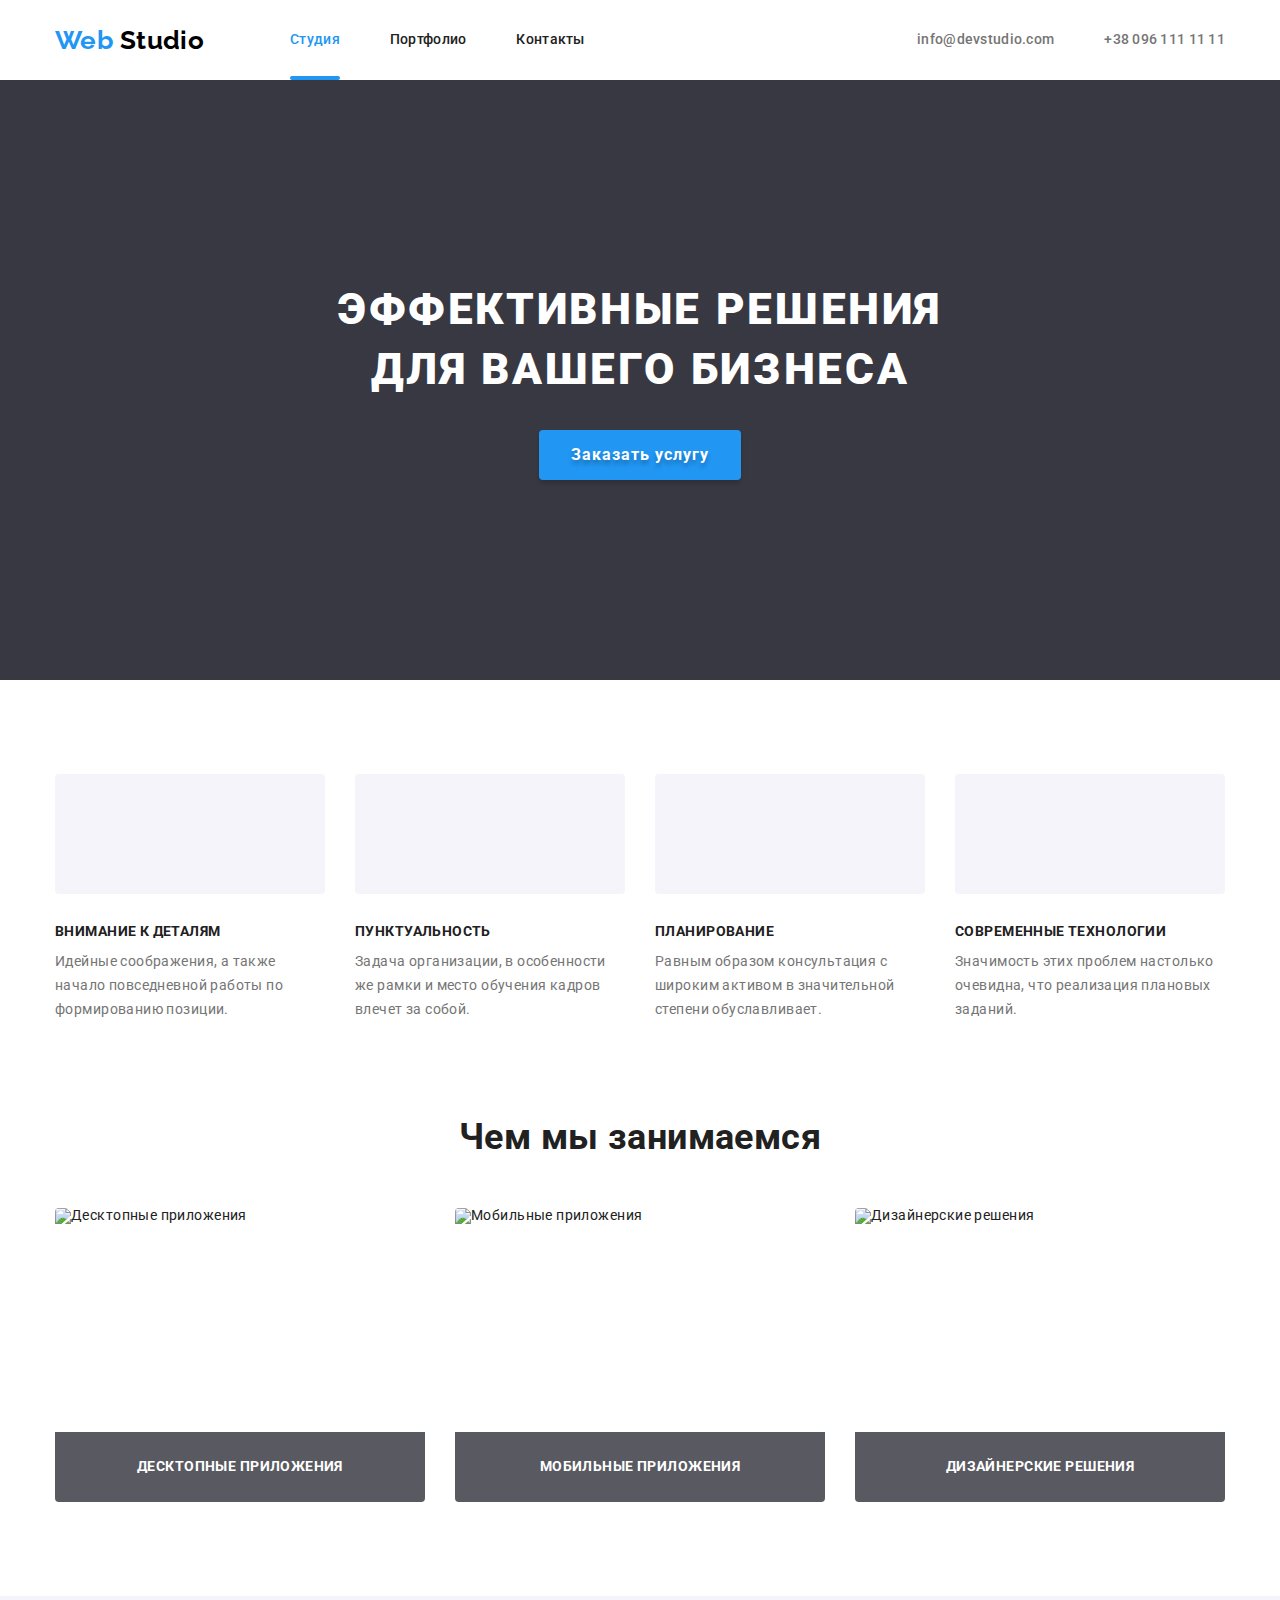
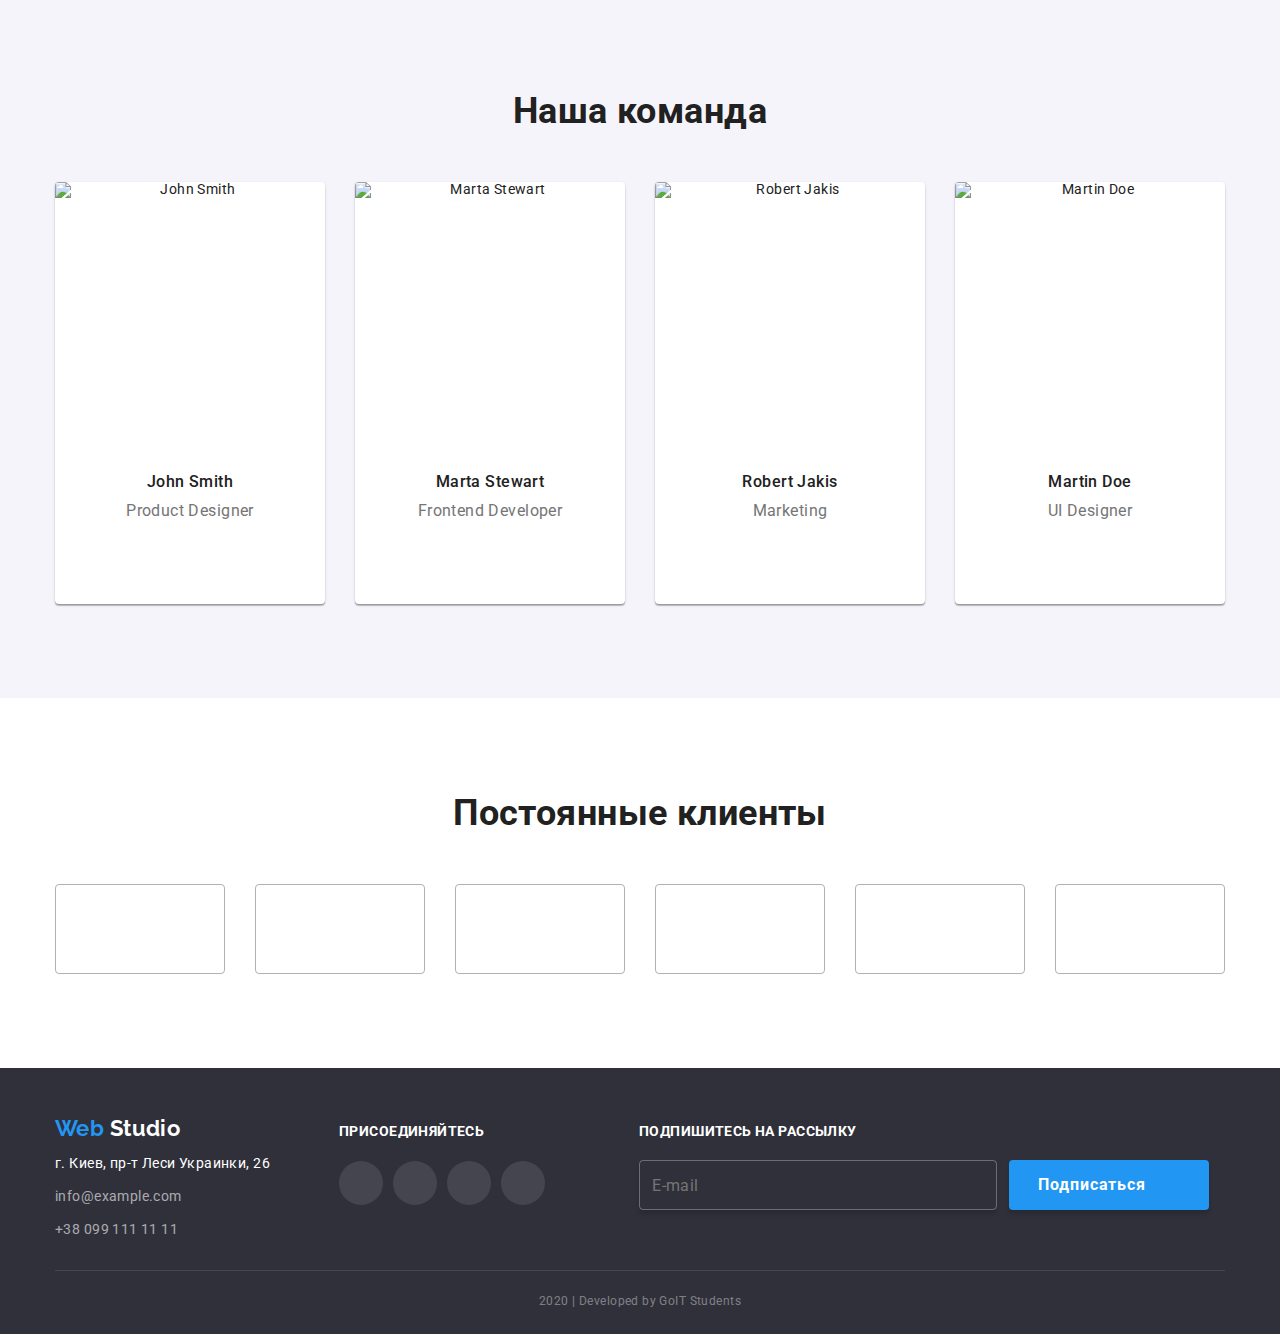
==== index.html @ 24538a81 "Create index.html" ====
<!DOCTYPE html>
<html lang="ru">
<head>
    <meta charset="UTF-8">
    <meta name="viewport" content="width=device-width, initial-scale=1.0">
    <title>Web Studio</title>
    <link rel="stylesheet" href="https://cdnjs.cloudflare.com/ajax/libs/modern-normalize/0.6.0/modern-normalize.min.css">
    <link href="https://fonts.googleapis.com/css2?family=Raleway:wght@700&family=Roboto:wght@400;500;700;900&display=swap"
        rel="stylesheet">
    <link rel="stylesheet" href="./css/style.css">
</head>
<body>
    <!-- Шапка страницы -->
   <header class="page-header">
       <!-- Главная навигация -->
       <div class="block-header container">
            <nav class="main-nav">
                <!-- Логотип компании -->
                <a href="./index.html" class="logo"><span class="logo-web">Web</span> Studio</a>
                <!-- Ссылки на другие страницы -->
                <ul class="site-nav list">
                    <li class="item"><a href="./index.html" class="link current">Студия</a></li>
                    <li class="item"><a href="./portfolio.html" class="link">Портфолио</a></li>
                    <li class="item"><a href="#" class="link">Контакты</a></li>
                </ul>
            </nav>
        <!-- Контактные данные -->
            <address class="auth-contacts">
                <ul class="contacts-link list">
                    <li class="item">                        
                        <a href="mailto:info@devstudio.com" class="contacts-link-item">
                            <svg class="icon-contact" width="16" height="11">
                                <use href="./img/sprite.svg#icon-mail"></use>
                            </svg>
                            info@devstudio.com
                        </a>
                    </li>
                    <li class="item">        
                        <a href="tel:+380961111111" class="contacts-link-item">
                            <svg class="icon-contact" width="10" height="15">
                                <use href="./img/sprite.svg#icon-tel"></use>
                            </svg>
                            +38 096 111 11 11
                        </a>
                    </li>
                </ul>
            </address>
        </div>
   </header>
   <main>
   <!-- Заголовок -->
        <section class="hero overlay">
            <div class="block-hero container">
                <h1 class="hero-title">Эффективные решения <br> для вашего бизнеса</h1>
                <button class="button" data-modal-open>Заказать услугу</button>
                
            </div>
        </section>
        <!-- Преимущества -->
        <section class="feature section">
            <div class="block-feature container">
                <h2 class="section-title visually-hidden">Преимущества</h2>
                <ul class="feature-list list">
                    <li class="item">
                        <div class="image">
                            <svg class="icon-feature">
                                <use href="./img/sprite.svg#icon-antenna"></use>
                            </svg>
                        </div>
                        <h3 class="feature-list-title">Внимание к деталям</h3>
                        <p class="feature-list-item">Идейные соображения, а также начало повседневной работы по формированию позиции.
                        </p>
                    </li>
                    <li class="item">
                        <div class="image">
                            <svg class="icon-feature">
                                <use href="./img/sprite.svg#icon-clock"></use>
                            </svg>
                        </div>
                        <h3 class="feature-list-title">Пунктуальность</h3>
                        <p class="feature-list-item">Задача организации, в особенности же рамки и место обучения кадров влечет за собой.
                        </p>
                    </li>
                    <li class="item">
                        <div class="image">
                            <svg class="icon-feature">
                                <use href="./img/sprite.svg#icon-diagram"></use>
                            </svg>
                        </div>
                        <h3 class="feature-list-title">Планирование</h3>
                        <p class="feature-list-item">Равным образом консультация с широким активом в значительной степени обуславливает.
                        </p>
                    </li>
                    <li class="item">
                        <div class="image">
                            <svg class="icon-feature">
                                <use href="./img/sprite.svg#icon-astronaut"></use>
                            </svg>
                        </div>
                        <h3 class="feature-list-title">Современные технологии</h3>
                        <p class="feature-list-item">Значимость этих проблем настолько очевидна, что реализация плановых заданий.</p>
                    </li>
                </ul>
            </div>
        </section>
        <!-- Чем мы занимаемся -->
        <section class="service section">
            <div class="block-service container">
                <h2 class="section-title">Чем мы занимаемся</h2>
                <ul class="main-activity list">
                    <li class="item">
                        <img src="./img/box-img/box-1.jpg" alt="Десктопные приложения" width="370" height="294">
                        <p class="main-activity-item">Десктопные приложения</p>
                    </li>
                    <li class="item">
                        <img src="./img/box-img/box-2.jpg" alt="Мобильные приложения" width="370" height="294">
                        <p class="main-activity-item">Мобильные приложения</p>
                    </li>
                    <li class="item">
                        <img src="./img/box-img/box-3.jpg" alt="Дизайнерские решения" width="370" height="294">
                        <p class="main-activity-item">Дизайнерские решения</p>
                    </li>
                </ul>
            </div>
        </section>
        <!-- Наша команда -->
        <section class="team section">
            <div class="block-team container">
                <h2 class="section-title">Наша команда</h2>
                <ul lang="en" class="workers list">
                    <li class="item">
                        <img src="./img/team-photo/john-smith.jpg" alt="John Smith" width="270" height="260">
                        <h3 class="name">John Smith</h3>
                        <p class="specialty">Product Designer</p>
                        <ul class="network list">
                            <li class="item-link">
                                <a href="#" aria-label="Ссылка на Instagram" class="social-links">
                                    <svg class="icon-network">
                                        <use href="./img/sprite.svg#icon-instagram" width="20" height="20"></use>
                                    </svg>
                                </a>
                            </li>
                            <li class="item-link">
                                <a href="#" aria-label="Ссылка на Twitter" class="social-links">
                                    <svg class="icon-network">
                                        <use href="./img/sprite.svg#icon-twitter" width="20" height="20"></use>
                                    </svg>
                                </a>
                            </li>
                            <li class="item-link">
                                <a href="#" aria-label="Ссылка на Facebook" class="social-links">
                                    <svg class="icon-network">
                                        <use href="./img/sprite.svg#icon-facebook" width="20" height="20"></use>
                                    </svg>
                                </a>
                            </li>
                            <li class="item-link">
                                <a href="#" aria-label="Ссылка на LinkedIn" class="social-links">
                                    <svg class="icon-network">
                                        <use href="./img/sprite.svg#icon-linkedin" width="20" height="20"></use>
                                    </svg>
                                </a>
                            </li>
                        </ul>
                    </li>
                    <li class="item">
                        <img src="./img/team-photo/marta-stewart.jpg" alt="Marta Stewart" width="270" height="260">
                        <h3 class="name">Marta Stewart</h3>
                        <p class="specialty">Frontend Developer</p>
                        <ul class="network list">
                            <li class="item-link">
                                <a href="#" aria-label="Ссылка на Instagram" class="social-links">
                                    <svg class="icon-network">
                                        <use href="./img/sprite.svg#icon-instagram" width="20" height="20"></use>
                                    </svg>
                                </a>
                            </li>
                            <li class="item-link">
                                <a href="#" aria-label="Ссылка на Twitter" class="social-links">
                                    <svg class="icon-network">
                                        <use href="./img/sprite.svg#icon-twitter" width="20" height="20"></use>
                                    </svg>
                                </a>
                            </li>
                            <li class="item-link">
                                <a href="#" aria-label="Ссылка на Facebook" class="social-links">
                                    <svg class="icon-network">
                                        <use href="./img/sprite.svg#icon-facebook" width="20" height="20"></use>
                                    </svg>
                                </a>
                            </li>
                            <li class="item-link">
                                <a href="#" aria-label="Ссылка на LinkedIn" class="social-links">
                                    <svg class="icon-network">
                                        <use href="./img/sprite.svg#icon-linkedin" width="20" height="20"></use>
                                    </svg>
                                </a>
                            </li>
                        </ul>
                    </li>
                    <li class="item">
                        <img src="./img/team-photo/robert-jakis.jpg" alt="Robert Jakis" width="270" height="260">
                        <h3 class="name">Robert Jakis</h3>
                        <p class="specialty">Marketing</p>
                        <ul class="network list">
                            <li class="item-link">
                                <a href="#" aria-label="Ссылка на Instagram" class="social-links">
                                    <svg class="icon-network">
                                        <use href="./img/sprite.svg#icon-instagram" width="20" height="20"></use>
                                    </svg>
                                </a>
                            </li>
                            <li class="item-link">
                                <a href="#" aria-label="Ссылка на Twitter" class="social-links">
                                    <svg class="icon-network">
                                        <use href="./img/sprite.svg#icon-twitter" width="20" height="20"></use>
                                    </svg>
                                </a>
                            </li>
                            <li class="item-link">
                                <a href="#" aria-label="Ссылка на Facebook" class="social-links">
                                    <svg class="icon-network">
                                        <use href="./img/sprite.svg#icon-facebook" width="20" height="20"></use>
                                    </svg>
                                </a>
                            </li>
                            <li class="item-link">
                                <a href="#" aria-label="Ссылка на LinkedIn" class="social-links">
                                    <svg class="icon-network">
                                        <use href="./img/sprite.svg#icon-linkedin" width="20" height="20"></use>
                                    </svg>
                                </a>
                            </li>
                        </ul>
                    </li>
                    <li class="item">
                        <img src="./img/team-photo/martin-doe.jpg" alt="Martin Doe" width="270" height="260">
                        <h3 class="name">Martin Doe</h3>
                        <p class="specialty">UI Designer</p>
                        <ul class="network list">
                            <li class="item-link">
                                <a href="#" aria-label="Ссылка на Instagram" class="social-links">
                                    <svg class="icon-network">
                                        <use href="./img/sprite.svg#icon-instagram" width="20" height="20"></use>
                                    </svg>
                                </a>
                            </li>
                            <li class="item-link">
                                <a href="#" aria-label="Ссылка на Twitter" class="social-links">
                                    <svg class="icon-network">
                                        <use href="./img/sprite.svg#icon-twitter" width="20" height="20"></use>
                                    </svg>
                                </a>
                            </li>
                            <li class="item-link">
                                <a href="#" aria-label="Ссылка на Facebook" class="social-links">
                                    <svg class="icon-network">
                                        <use href="./img/sprite.svg#icon-facebook" width="20" height="20"></use>
                                    </svg>
                                </a>
                            </li>
                            <li class="item-link">
                                <a href="#" aria-label="Ссылка на LinkedIn" class="social-links">
                                    <svg class="icon-network">
                                        <use href="./img/sprite.svg#icon-linkedin" width="20" height="20"></use>
                                    </svg>
                                </a>
                            </li>
                        </ul>
                    </li>
                </ul>
            </div>
        </section>
        <!-- Постоянные клиенты -->
        <section class="customers section">
            <div class="block-customers container">
                <h2 class="section-title">Постоянные клиенты</h2>
                <ul class="clients list">
                    <li class="item">
                        <a href="#" class="clients-link">
                            <svg class="icon-clients" width="44" height="49">
                                <use href="./img/sprite.svg#icon-logo-1"></use>
                            </svg>
                        </a>
                    </li>
                    <li class="item">
                        <a href="#" class="clients-link">
                            <svg class="icon-clients" width="40" height="52">
                                <use href="./img/sprite.svg#icon-logo-2"></use>
                            </svg>
                        </a>
                    </li>
                    <li class="item">
                        <a href="#" class="clients-link">
                            <svg class="icon-clients" width="41" height="43">
                                <use href="./img/sprite.svg#icon-logo-3"></use>
                            </svg>
                        </a>
                    </li>
                    <li class="item">
                        <a href="#" class="clients-link">
                            <svg class="icon-clients" width="80" height="42">
                                <use href="./img/sprite.svg#icon-logo-4"></use>
                            </svg>
                        </a>
                    </li>
                    <li class="item">
                        <a href="#" class="clients-link">
                            <svg class="icon-clients" width="59" height="47">
                                <use href="./img/sprite.svg#icon-logo-5"></use>
                            </svg>
                        </a>
                    </li>
                    <li class="item">
                        <a href="#" class="clients-link">
                            <svg class="icon-clients" width="89" height="45">
                                <use href="./img/sprite.svg#icon-logo-6"></use>
                            </svg>
                        </a>
                    </li>
                </ul>
            </div>
        </section>
    </main>
    <!-- Футер -->
    <footer class="page-footer">
        <div class="block-footer container">
            <div class="flex-container">
                <div class="contacts">
                    <a href="./index.html" class="footer-logo"><span class="logo-web">Web</span> Studio</a>
                    <address class="address-container">
                        г. Киев, пр-т Леси Украинки, 26 <br />
                        <a href="mailto:info@example.com" class="address-container-link">info@example.com</a>
                        <a href="tel:+380991111111" class="address-container-link">+38 099 111 11 11</a>
                    </address>
                </div>
                <div class="join">
                    <b class="call">Присоединяйтесь</b>
                    <ul class="socials list">
                        <li class="item-link">
                            <a href="#" aria-label="Ссылка на Instagram" class="social-links-footer">
                                <svg class="icon-socials" width="20" height="20">
                                    <use href="./img/sprite.svg#icon-instagram"></use>
                                </svg>
                            </a>                            
                        </li>
                        <li class="item-link">
                            <a href="#" aria-label="Ссылка на Twitter" class="social-links-footer">
                                <svg class="icon-socials" width="20" height="20">
                                    <use href="./img/sprite.svg#icon-twitter"></use>
                                </svg>
                            </a>
                        </li>
                        <li class="item-link">
                            <a href="#" aria-label="Ссылка на Facebook" class="social-links-footer">
                                <svg class="icon-socials" width="20" height="20">
                                    <use href="./img/sprite.svg#icon-facebook"></use>
                                </svg>
                            </a>
                        </li>
                        <li class="item-link">
                            <a href="#" aria-label="Ссылка на LinkedIn" class="social-links-footer">
                                <svg class="icon-socials" width="20" height="20">
                                    <use href="./img/sprite.svg#icon-linkedin"></use>
                                </svg>
                            </a>
                        </li>
                    </ul>
                </div>
                <div class="subscription">    
                    <b class="call">Подпишитесь на рассылку</b>
                    <form class="form js-speaker-form" autocomplete="off">                        
                        <div class="form-field">
                            <label for="mail"></label>
                            <input type="email" name="mail" id="mail" placeholder="E-mail">
                        </div>
                        <button type="submit" class="form-button">
                            <span class="form-subscription">Подписаться</span>
                            <svg class="icon-send" width="24" height="24">
                                <use href="./img/sprite.svg#icon-send"></use>
                            </svg>
                        
                        </button>
                    </form>
                </div>
            </div>
            <p class="copyright">2020 | Developed by GoIT Students</p>
        </div>
    </footer>
    <!-- Модальное окно -->
    <div class="backdrop is-hidden" data-modal>
        <div class="data-modal">
            <form class="js-speaker-form" autocomplete="off">
                <b class="modal-title">Оставьте свои данные, мы вам перезвоним</b>
                <div class="modal-form">                    
                    <input type="name" name="name" id="name" placeholder=" " required>
                    <label for="name">Имя</label>
                    <svg class="icon-input" width="18" height="18">
                        <use href="./img/sprite.svg#icon-person"></use>
                    </svg>
                </div>
                <div class="modal-form">
                    <input type="tel" name="tel" id="tel" placeholder=" " required>
                    <label for="tel">Телефон</label>
                    <svg class="icon-input" width="18" height="18">
                        <use href="./img/sprite.svg#icon-phone"></use>
                    </svg>
                </div>
                <div class="modal-form">                    
                    <input type="email" name="email" id="email" placeholder=" " required>
                    <label for="email">Почта</label>
                    <svg class="icon-input" width="18" height="18">
                        <use href="./img/sprite.svg#icon-email"></use>
                    </svg>
                </div>
                <div class="modal-comment">                    
                    <textarea class="comment" name="comment" id="comment" rows="" placeholder=" "></textarea>
                    <label for="comment">Комментарий</label>
                </div>
                <div class="modal-policy">        
                    <label>
                        <input type="checkbox" name="checkbox" class="checkbox visually-hidden" />
                        <span class="icon-check"></span>                        
                        <span>
                            Соглашаюсь с рассылкой и принимаю
                        <a href="#" class="link-policy">Условия договора</a>
                        </span>                        
                    </label>
                </div>
                <button type="submit" class="button-send">Отправить</button>
            </form>
            <button type="submit" data-modal-close class="icon-close">
                <svg width="18" height="18">
                    <use href="./img/sprite.svg#icon-close"></use>
                </svg>
            </button>
            
        </div>
    </div>
    <!-- Скрипты -->
    <script src="./js/modal.js"></script>
    <script>
        (() => {
                document.querySelectorAll('.js-speaker-form').forEach(El => {
                    El.addEventListener('submit', e => {
                        e.preventDefault();
                        new FormData(e.currentTarget).forEach((value, name) => console.log(`${name}: ${value}`));
                        e.currentTarget.reset();
                    });
                });
            })();
    </script>
</body>
</html>
---- css/style.css ----
/* Палитра цветов */
:root {
    --primary-text-color: #212121;
    --secondary-text-color: #757575;
    --accent-color: #2196F3;
    --primary-white-color: #FFFFFF;
    --secondary-black-color: #000000;
    --bg-color: #F5F4FA;
    --color-svg: #AFB1B8;
    --timing-function: cubic-bezier(0.4, 0, 0.2, 1);
}

/* Оформление фона и основного текста */
body {
    background-color: var(--primary-white-color);
    color: var(--primary-text-color);

    font-family: Roboto, sans-serif;
    letter-spacing: 0.03em;
    font-size: 14px;
    line-height: 1.14;
}

/* Обнуление стилей для списков */
.list {
    padding: 0;
    margin: 0;

    list-style: none;
}

/* block для картинок */
img {
    display: block;
}

/* Скрытие элементов */
.visually-hidden {
  position: absolute;
  width: 1px;
  height: 1px;
  margin: -1px;
  border: 0;
  padding: 0;
  clip: rect(0 0 0 0);
  overflow: hidden;
}

/* Контейнер для центрирования контента */
.container {
    width: 1200px;
    margin-left: auto;
    margin-right: auto;
    padding-left: 15px;
    padding-right: 15px;
}

/* Оформление логотипа в шапке */
.logo {
    color: var(--secondary-black-color);
    font-family: Raleway, sans-serif;
    font-weight: 700;
    font-size: 26px;
    line-height: 1.19;
    text-decoration: none;
}

.logo-web {
    color: var(--accent-color)
}

/* Оформление навигации */
.block-header {
    display: flex;
    align-items: center;
}

.main-nav {
    display: flex;
    align-items: center;
}

.site-nav {
    display: flex;
    margin-left: 86px;
}

.site-nav .item + .item {
    margin-left: 50px;
}

.site-nav .link {
    display: block;
    padding-top: 32px;
    padding-bottom: 32px;

    transition: color 250ms var(--timing-function);

    color: var(--primary-text-color);
    font-weight: 500;
    font-size: 14px;
    line-height: 1.14;
    letter-spacing: 0.02em;
    text-decoration: none;
}

.site-nav .link:hover,
.site-nav .link:focus {
    color: var(--accent-color);
}

.site-nav .link.current {
    color: var(--accent-color);
}

.site-nav .item {
    position: relative;
}

.current::before {
    position: absolute;
    bottom: 0;
    left: 0;

    display: block;
    content: "";
    width: 100%;
    height: 4px;

    background-color: #2196F3;
    border-radius: 2px;
}

.page-header.line {
    border-bottom: 1px solid #ECECEC;
}

/* Оформление контактов в шапке */
.contacts-link {
    display: flex;
    align-items: center;
}

.auth-contacts {
    margin-left: auto;
}

.icon-contact {
    margin-right: 10px;

    fill: currentColor;
}

.contacts-link .item + .item {
    margin-left: 30px;
}

.contacts-link-item {
    display: flex;
    align-items: center;

    transition: color 250ms var(--timing-function);

    color: var(--secondary-text-color);
    fill: currentColor;

    font-style: normal;
    font-weight: 500;
    font-size: 14px;
    line-height: 1.14;
    letter-spacing: 0.02em;
    text-decoration: none;
}

.contacts-link-item:hover,
.contacts-link-item:focus {
    color: var(--accent-color);
}

/* Оформление героя */
.hero {
    padding-top: 200px;
    padding-bottom: 200px;

    text-align: center;
}

.overlay {
    max-width: 1600px;
    height: 600px;
    margin-left: auto;
    margin-right: auto;
    background-color: rgba(47,48,58,0.8);
    background-image: 
        linear-gradient(rgba(47,48,58,0.8), rgba(47,48,58,0.8)),
        url("../img/bg-hero.jpg");   
    background-repeat: no-repeat;
    background-position: center;
    background-size: cover;
}

.hero-title {
    margin-top: 0;
    margin-bottom: 30px;

    color: var(--primary-white-color);
    font-weight: 900;
    font-size: 44px;
    line-height: 1.36;
    letter-spacing: 0.06em;
    text-transform: uppercase;
}

/* Оформление кнопки "Заказать услугу" */
.button {
    display: inline-block;
    min-width: 200px;
    padding: 10px 32px;    
    border-radius: 4px;
    border: none;

    cursor: pointer;

    color: var(--primary-white-color);
    background-color: var(--accent-color);

    font-weight: 700;
    font-size: 16px;
    line-height: 1.87;
    letter-spacing: 0.06em;
    text-decoration: none;

    text-shadow: 0px 4px 4px rgba(0, 0, 0, 0.25);
    box-shadow: 0px 4px 4px rgba(0, 0, 0, 0.15);
}

/* Оформление секций */
.section {
    padding-top: 94px;
    padding-bottom: 94px;
}

.section-title {
    margin-top: 0;
    margin-bottom: 0;

    font-weight: 700;
    font-size: 36px;
    line-height: 1.17;
    text-align: center;
}

/* Преимущества */
.feature {
    max-width: 1600px;
    margin-left: auto;
    margin-right: auto;
    padding-bottom: 0;
}

.feature-list {
    display: flex;
}

.image {
    display: flex;
    justify-content: center;
    align-items: center;

    height: 120px;
    width: 270px;

    background-color: var(--bg-color);
    border-radius: 4px;
}

.icon-feature {
    height: 70px;
    width: 70px;
}

.feature-list .item:not(:first-child) {
    margin-left: 30px;
}

.feature-list-title {
    margin-top: 30px;
    margin-bottom: 0;

    font-weight: 700;
    font-size: 14px;
    line-height: 1.14;
    text-transform: uppercase;
}

.feature-list-item {
    margin-top: 10px;
    margin-bottom: 0;

    color: var(--secondary-text-color);
    font-weight: 400;
    font-size: 14px;
    line-height: 1.71;
}

/* Чем мы занимаемся */
.service {
    /* max-width: 1600px;
    margin-left: auto;
    margin-right: auto; */
}

.main-activity {
    display: flex;
    margin-top: 50px;
}

.main-activity .item:not(:first-child) {
    margin-left: 30px;
}

.main-activity .item {
    position: relative;

    border-radius: 4px 4px 4px 4px;
    overflow: hidden;
}

.main-activity-item {
    position: absolute;
    bottom: 0;
    left: 0;
    width: 100%;

    margin-top: 0;
    margin-bottom: 0;
    padding-top: 27px;
    padding-bottom: 27px;

    color: var(--primary-white-color);
    background: rgba(47, 48, 58, 0.8);

    font-weight: 700;
    font-size: 14px;
    line-height: 1.14;
    text-align: center;
    text-transform: uppercase;
}

/* Наша команда */
.team {
    /* max-width: 1600px;
    margin-left: auto;
    margin-right: auto; */
    background-color: var(--bg-color);
}

.workers {
    display: flex;
    margin-top: 50px;

    text-align: center;
}

.workers .item:not(:first-child) {
    margin-left: 30px;
}

.workers .item {
    padding-bottom: 24px;

    background-color: var(--primary-white-color);
    box-shadow: 0px 2px 1px rgba(0, 0, 0, 0.2), 0px 1px 1px rgba(0, 0, 0, 0.14), 0px 1px 3px rgba(0, 0, 0, 0.12);
    border-radius: 4px;
    overflow: hidden;
}

.name {
    margin-top: 30px;
    margin-bottom: 0;

    font-weight: 500;
    font-size: 16px;
    line-height: 1.19;
}

.specialty {
    margin-top: 10px;
    margin-bottom: 0;

    color: var(--secondary-text-color);
    font-weight: 400;
    font-size: 16px;
    line-height: 1.19;
}

.network {
    display: flex;
    justify-content: center;
    margin-top: 16px;
}

.network .item-link:not(:first-child) {
    margin-left: 10px;
}
.social-links {
    display: inline-block;
    height: 44px;
    width: 44px;    
    padding: 12px;
    border-radius: 50%;

    color: var(--color-svg);
    fill: currentColor;

    transition: background-color 250ms var(--timing-function),
    color 250ms var(--timing-function);
}

.social-links:hover,
.social-links:focus {
    background-color: var(--accent-color);
    color: var(--primary-white-color);
}
.icon-network {
    height: 20px;
    width: 20px;
}

/* Постоянные клиенты */
.clients {
    display: flex;
    margin-top: 50px;
}

.clients .item:not(:first-child) {
    margin-left: 30px;
}

.clients-link {
    display: flex;
    justify-content: center;
    align-items: center;
    width: 170px;
    height: 90px;

    transition: border 250ms var(--timing-function),
    color 250ms var(--timing-function);

    color: var(--color-svg);
    fill: currentColor;

    border: 1px solid #AFB1B8;
    border-radius: 4px;
}

.clients-link:hover,
.clients-link:focus {
    border: 1px solid #2196F3;
    color: var(--accent-color);
}

/* Оформление футера */
.page-footer {
    /* max-width: 1600px;
    margin-left: auto;
    margin-right: auto; */
    padding-top: 48px;
    padding-bottom: 21px;

    background-color: #2F303A;
}

.flex-container {
    display: flex;
    align-items: baseline;
    padding-bottom: 28px;
    border-bottom: 1px solid rgba(255, 255, 255, 0.1);
}

.contacts {
    margin-right: 69px;
}

.footer-logo {
    color: var(--primary-white-color);
    font-family: Raleway, sans-serif;
    font-weight: 700;
    font-size: 22px;
    line-height: 1.18;
    text-decoration: none;
}

.address-container {
    margin-top: 10px;

    color: var(--primary-white-color);
    font-style: normal;
    font-weight: 400;
    font-size: 14px;
    line-height: 1.71;
}

.address-container-link {
    display: block;
    margin-top: 9px;

    color: rgba(255, 255, 255, 0.6);
    text-decoration: none;
}

.join {
    margin-right: 94px;
}

.socials {
    display: flex;
    margin-top: 21px;
}

.socials .item-link:not(:first-child) {
    margin-left: 10px;
}
.social-links-footer {
    display: flex;
    justify-content: center;
    align-items: center;
    height: 44px;
    width: 44px;

    border-radius: 50%;
    background-color: rgba(255, 255, 255, 0.1);
    color: var(--primary-white-color); 
    fill: currentColor;

    transition: background-color 250ms var(--timing-function);
}

.social-links-footer:hover,
.social-links-footer:focus {
    background-color: var(--accent-color);
}

.call {
    display: block;
    margin-bottom: 20px;

    color: var(--primary-white-color);
    font-weight: 700;
    font-size: 14px;
    line-height: 1.14;
    text-transform: uppercase;
}

.form {
    display: flex;
    flex-direction: row;
    
}

.form-field {
    margin-right: 12px;    
}

.form-field input {
    display: flex;
    align-items: center;

    padding: 10px 12px;
    width: 358px;
    height: 50px;

    background-color: rgba(255, 255, 255, 0);
    border: 1px solid rgba(255, 255, 255, 0.3);
    box-shadow: 0px 4px 4px rgba(0, 0, 0, 0.15);
    border-radius: 4px;

    color: rgba(255, 255, 255, 0.6);
    font-weight: 400;
    font-size: 16px;
    line-height: 1.87;
    letter-spacing: 0.03em;
}

.form-button {
    display: flex;
    padding: 0;

    width: 200px;
    height: 50px;
    
    align-items: center;
    justify-content: center;

    border: none;
    cursor: pointer;
    background-color: var(--accent-color);
    box-shadow: 0px 4px 4px rgba(0, 0, 0, 0.15);
    border-radius: 4px;

    color: var(--primary-white-color);
    font-weight: 700;
    font-size: 16px;
    line-height: 1.87;
    letter-spacing: 0.06em;
}

.form-subscription {
    margin-right: 10px;
}

.copyright {
    margin-top: 18px;
    margin-bottom: 0;

    color: rgba(255, 255, 255, 0.4);
    font-weight: 400;
    font-size: 12px;
    line-height: 2;
    text-align: center;
}

/* Оформление модального окна */

.backdrop {
    position: fixed;
    top: 0;
    left: 0;
    width: 100%;
    height: 100%;

    opacity: 1;
    visibility: visible;
    transition: opacity 250ms var(--timing-function),
    visibility 250ms var(--timing-function);

    background-color: rgba(0, 0, 0, 0.2);
}

.backdrop.is-hidden {
    opacity: 0;
    visibility: hidden;
    pointer-events: none;
}

.data-modal {
    position: absolute;
    top: 50%;
    left: 50%;
    transform: translate(-50%, -50%) scale(1);
    transition: transform 250ms var(--timing-function);

    height: 581px;
    width: 528px;
    padding: 40px;

    text-align: center;

    background-color: var(--primary-white-color);
    box-shadow: 0px 2px 1px rgba(0, 0, 0, 0.2), 0px 1px 1px rgba(0, 0, 0, 0.14), 0px 1px 3px rgba(0, 0, 0, 0.12);
    border-radius: 4px;
}

.is-hidden .data-modal {
    transform: translate(-50%, -50%) scale(0.8);
}

.modal-title {
    display: block;
    margin-top: 0;
    margin-bottom: 30px;

    font-weight: 700;
    font-size: 20px;
    line-height: 1.15;
    letter-spacing: 0.03em;

    color: var(--primary-text-color);
}

.modal-form {
    position: relative;
    margin-bottom: 28px;
}

.modal-form label {
    position: absolute;
    top: 50%;
    left: 42px;
    transform: translateY(-50%);

    transition: all 250ms var(--timing-function);

    letter-spacing: 0.01em;
    color: var(--secondary-text-color);
}

.icon-input {
    position: absolute;
    top: 50%;
    left: 16px;

    transform: translateY(-50%);
    transition: color 250ms var(--timing-function);


    display: block;
    color: var(--primary-text-color);
    fill: currentColor;
}

.modal-form input {
    width: 100%;
    padding: 12px 16px;
    padding-left: 42px;

    border: 1px solid rgba(33, 33, 33, 0.2);
    border-radius: 4px;
}

.modal-form input:focus {
    outline-color: var(--accent-color);
}

.modal-form input:focus + label,
.modal-form input:not(:placeholder-shown) + label {
    font-size: 12px;
    line-height: 1.17;

    transform: translate(-26px, -36px);
}

.modal-form input:focus + label {
    color: var(--accent-color);
}

.modal-form input:focus ~ .icon-input {
    color: var(--accent-color);
}

.modal-comment {
    position: relative;
    margin-bottom: 20px;
}

.modal-comment textarea {
    height: 120px;
    width: 448px;
    padding: 12px 16px;
    resize: none;

    border: 1px solid rgba(33, 33, 33, 0.2);
    border-radius: 4px;
}

.modal-comment label {
    position: absolute;
    top: 12px;
    left: 16px;

    transition: all 250ms var(--timing-function);

    letter-spacing: 0.01em;
    color: var(--secondary-text-color);
}

.modal-comment textarea:focus + label,
.modal-comment textarea:not(:placeholder-shown) + label {
    font-size: 12px;
    line-height: 1.17;
    
    transform: translateY(-28px);
}

.modal-comment textarea:focus + label {
    color: var(--accent-color);
}

.modal-comment textarea:focus {
    outline-color: var(--accent-color);
}

.icon-check {
    display: inline-block;
    margin-right: 8px;
    
    width: 15px;
    height: 15px;
    
    cursor: pointer;
    border: 2px solid var(--primary-text-color);
    border-radius: 2px;
    
    transition: all 250ms var(--timing-function);
}

.checkbox:checked + .icon-check {
    border-color: transparent;
    background-color: var(--accent-color);    
    background-image: url('../img/icon-check.svg');
    background-size: contain;
    background-origin: border-box;
}

.modal-policy {
    margin-bottom: 30px;
}

.modal-policy label {
    display: flex;
    align-items: center;
    justify-content: center;

    font-weight: 400;
    font-size: 14px;
    line-height: 1.71;
    letter-spacing: 0.03em;

    color: var(--secondary-text-color);
}

.link-policy {
    color: var(--accent-color);
}

.button-send {
    align-items: center;
    text-align: center;

    width: 200px;
    height: 50px;
    padding: 0;
    border: none;

    background-color: var(--accent-color);
    box-shadow: 0px 4px 4px rgba(0, 0, 0, 0.15);
    border-radius: 4px;

    cursor: pointer;

    font-weight: 700;
    font-size: 16px;
    line-height: 1.87;
    letter-spacing: 0.06em;

    color: var(--primary-white-color);
}

.icon-close {
    position: absolute;
    top: 0;
    right: 0;
    transform: translate(30%, -30%);
    
    display: flex;
    align-items: center;
    justify-content: center;

    width: 30px;
    height: 30px;

    margin: 0;
    padding: 0;
    border: none;

    cursor: pointer;
    border-radius: 50%;
    background: var(--primary-white-color);
    box-shadow: 0px 2px 1px rgba(0, 0, 0, 0.2), 0px 1px 1px rgba(0, 0, 0, 0.14), 0px 1px 3px rgba(0, 0, 0, 0.12);

}

/* Оформление Портфолио */
.section-projects {
    padding-top: 94px;
    padding-bottom: 94px;
}

.section-projects-title {
    margin-top: 0;
    margin-bottom: 0;

    font-weight: 700;
    font-size: 36px;
    line-height: 1.17;
    text-align: center;
}

.filter {
    display: flex;
    justify-content: center;
    margin-bottom: 50px;
}

.filter .item + .item {
    margin-left: 8px;
}

.filter-item {
    display: inline-block;
    height: 38px;
    padding: 6px 22px;
    border-radius: 4px;

    color: var(--primary-text-color);
    background-color: var(--bg-color);

    transition: background-color 250ms var(--timing-function),
    color 250ms var(--timing-function),
    box-shadow 250ms var(--timing-function);

    border-style: none;
    font-family: Roboto, sans-serif;
    font-weight: 500;
    font-size: 16px;
    line-height: 1.62;
    letter-spacing: 0.03em;
}

.filter-item:hover,
.filter-item:focus {
    box-shadow: 0px 2px 2px rgba(0, 0, 0, 0.12), 0px 1px 2px rgba(0, 0, 0, 0.08), 0px 3px 1px rgba(0, 0, 0, 0.1);
    color: var(--primary-white-color);
    background-color: var(--accent-color);
}

.projects {
    display: flex;
    flex-wrap: wrap;
    margin: -15px;
}

.projects .item {
    margin: 15px;
    width: 370px;

    background-color: var(--primary-white-color);
    
    border-radius: 5px;

    transition: box-shadow 250ms var(--timing-function);
}

.project-thumb {
    position: relative;
    overflow: hidden;
}

.project-overlay {
    position: absolute;
    top: 0;
    left: 0;
    width: 100%;
    height: 100%;

    transform: translateY(100%);
    opacity: 0;

    transition: transform 250ms var(--timing-function), 
    opacity 250ms var(--timing-function);

    display: flex;
    align-items: center;

    background-color: rgba(33, 150, 243, 0.9);
    border-radius: 5px 5px 0px 0px;
}

.project-link:hover .project-overlay,
.project-link:focus .project-overlay {
    transform: translateY(0);
    opacity: 1;
}
.project-text {
    display: block;

    margin-top: 0;
    margin-bottom: 0;
    padding: 24px;

    color: var(--primary-white-color);
    font-weight: 400;
    font-size: 18px;
    line-height: 1.56;
}

.card-content {
    border-left: 1px solid #EEEEEE;
    border-right: 1px solid #EEEEEE;
    border-bottom: 1px solid #EEEEEE;
    border-bottom-left-radius: 5px;
    border-bottom-right-radius: 5px;
    padding: 20px 24px;
}

.projects .item:hover,
.projects .item:focus {
    box-shadow: 1px 4px 6px rgba(0, 0, 0, 0.16), 0px 4px 4px rgba(0, 0, 0, 0.06), 0px 1px 1px rgba(0, 0, 0, 0.12);
}

.name-project {
    margin-top: 0;
    margin-bottom: 4px;

    color: var(--primary-text-color);
    font-weight: 700;
    font-size: 18px;
    line-height: 2;
    letter-spacing: 0.06em;
}

.project-link {
    text-decoration: none;
}

.project-item {
    margin-top: 0;
    margin-bottom: 0;

    color: var(--secondary-text-color);
    font-weight: 400;
    font-size: 16px;
    line-height: 1.87;
}
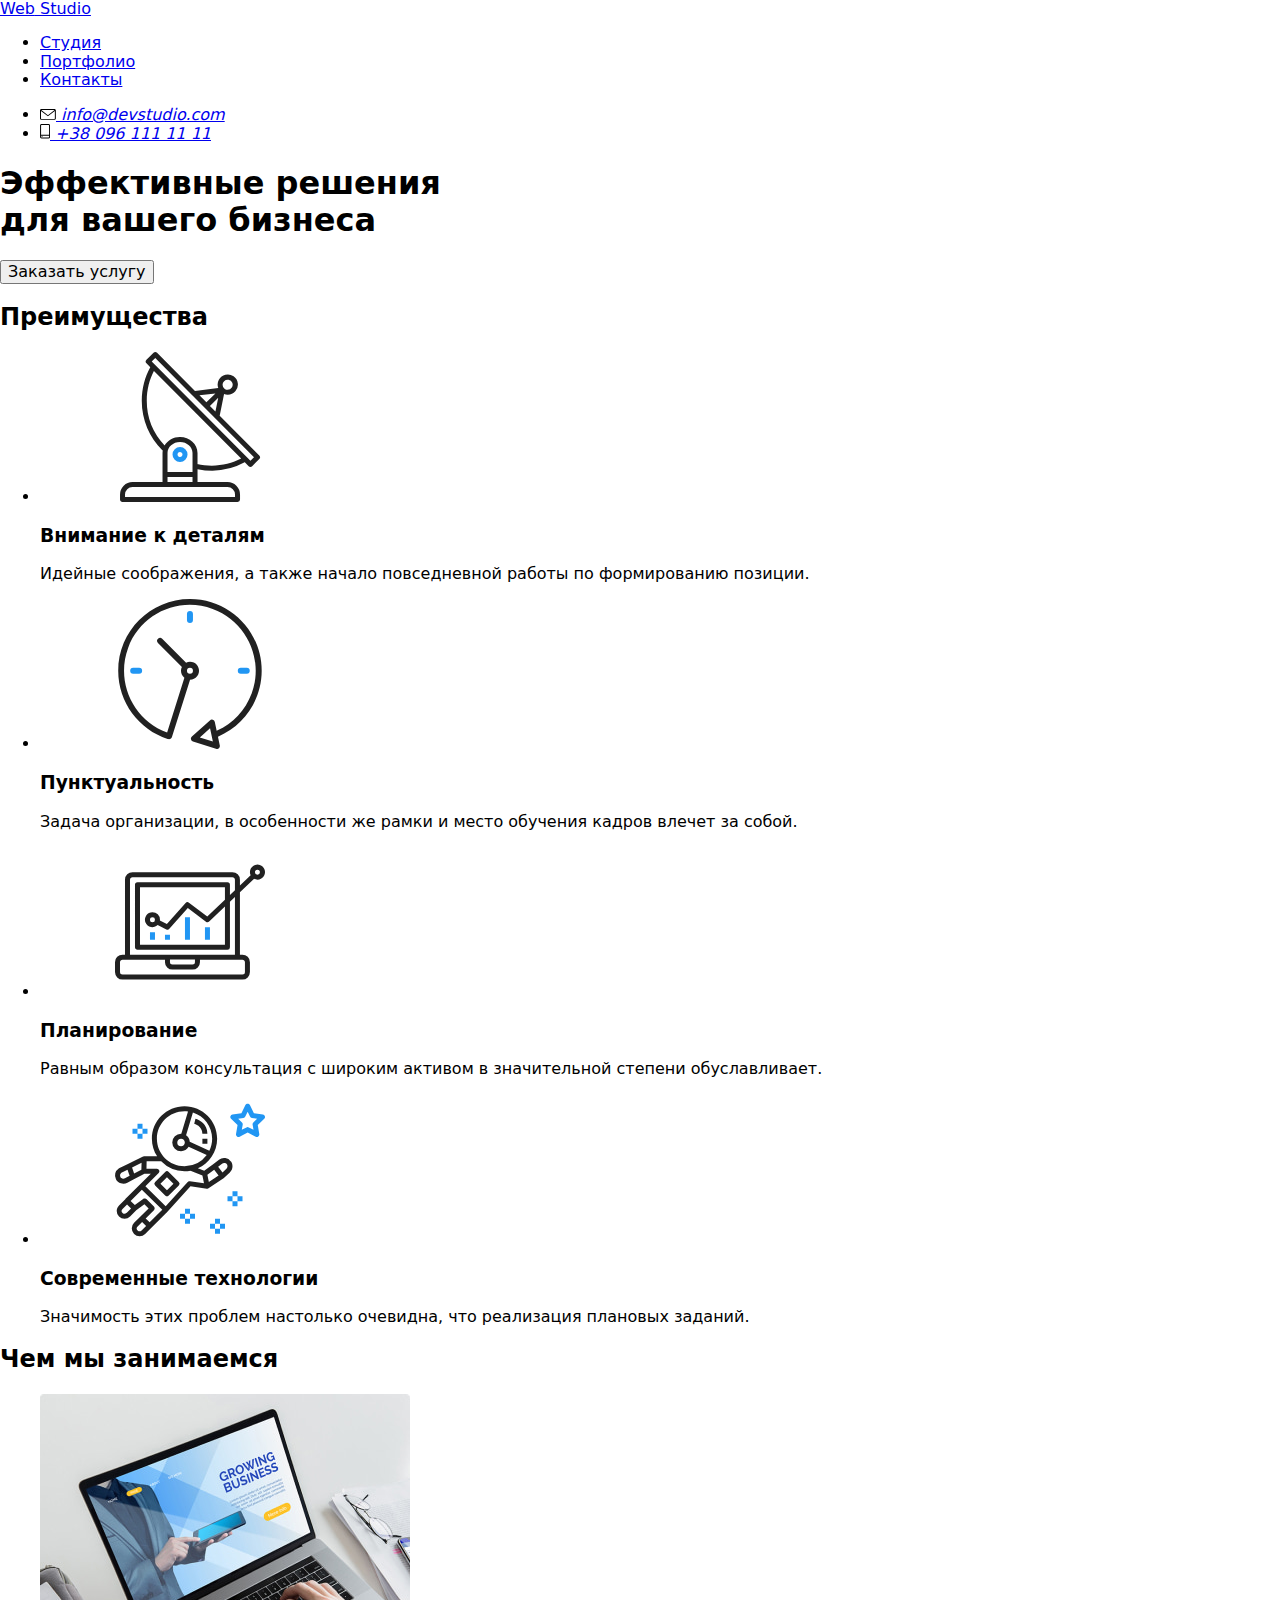
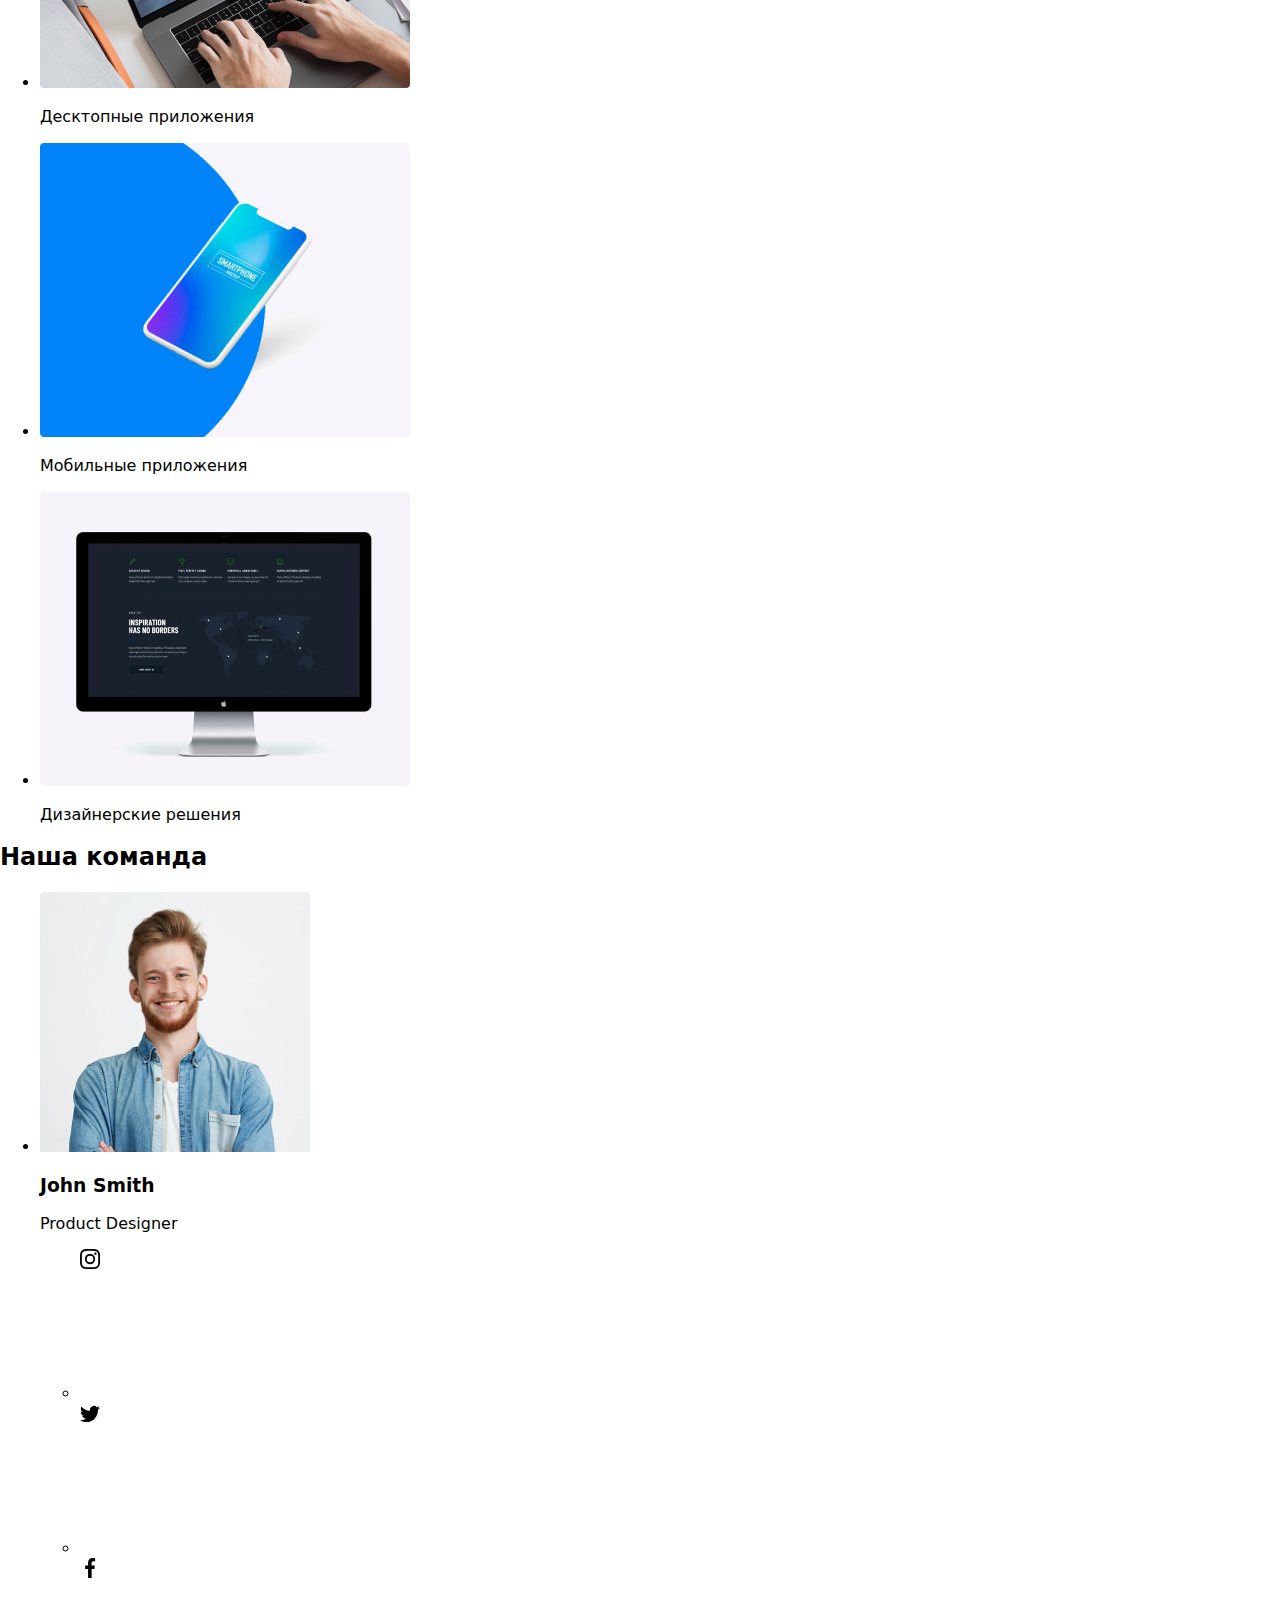
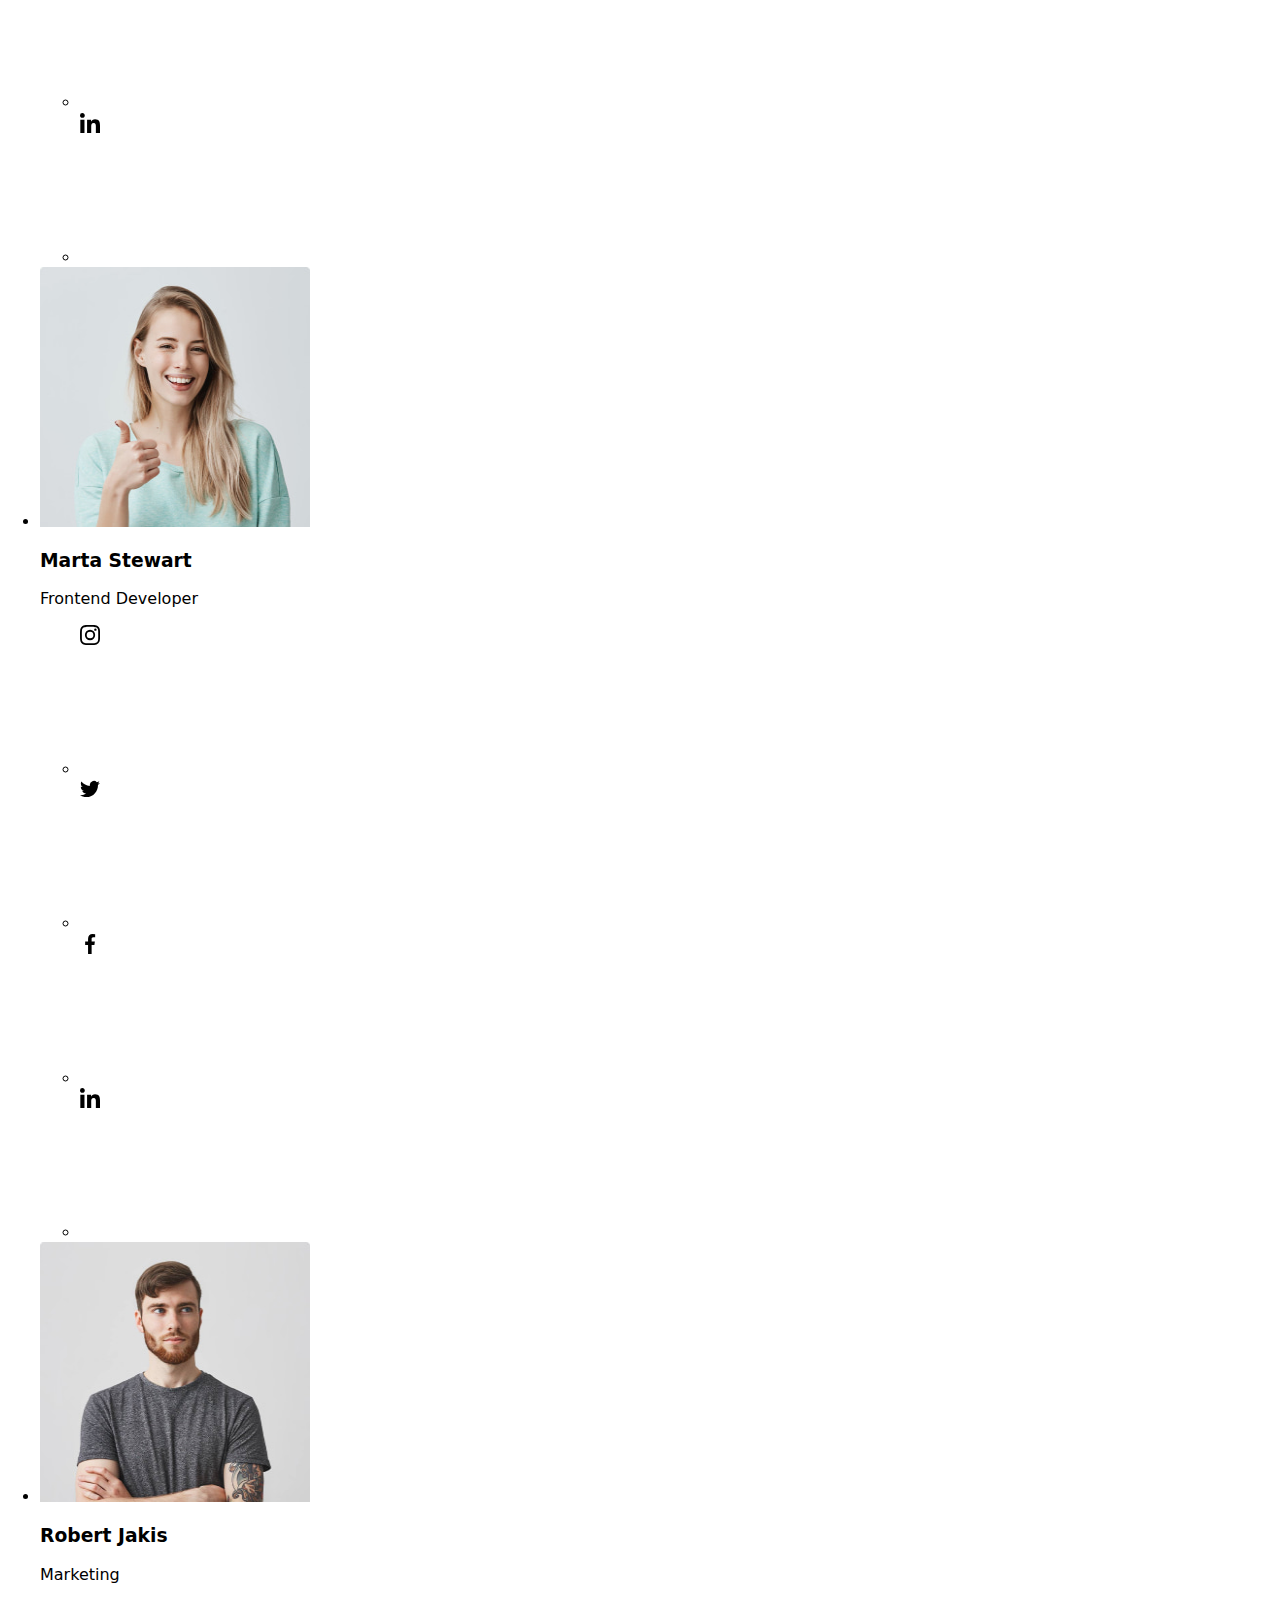
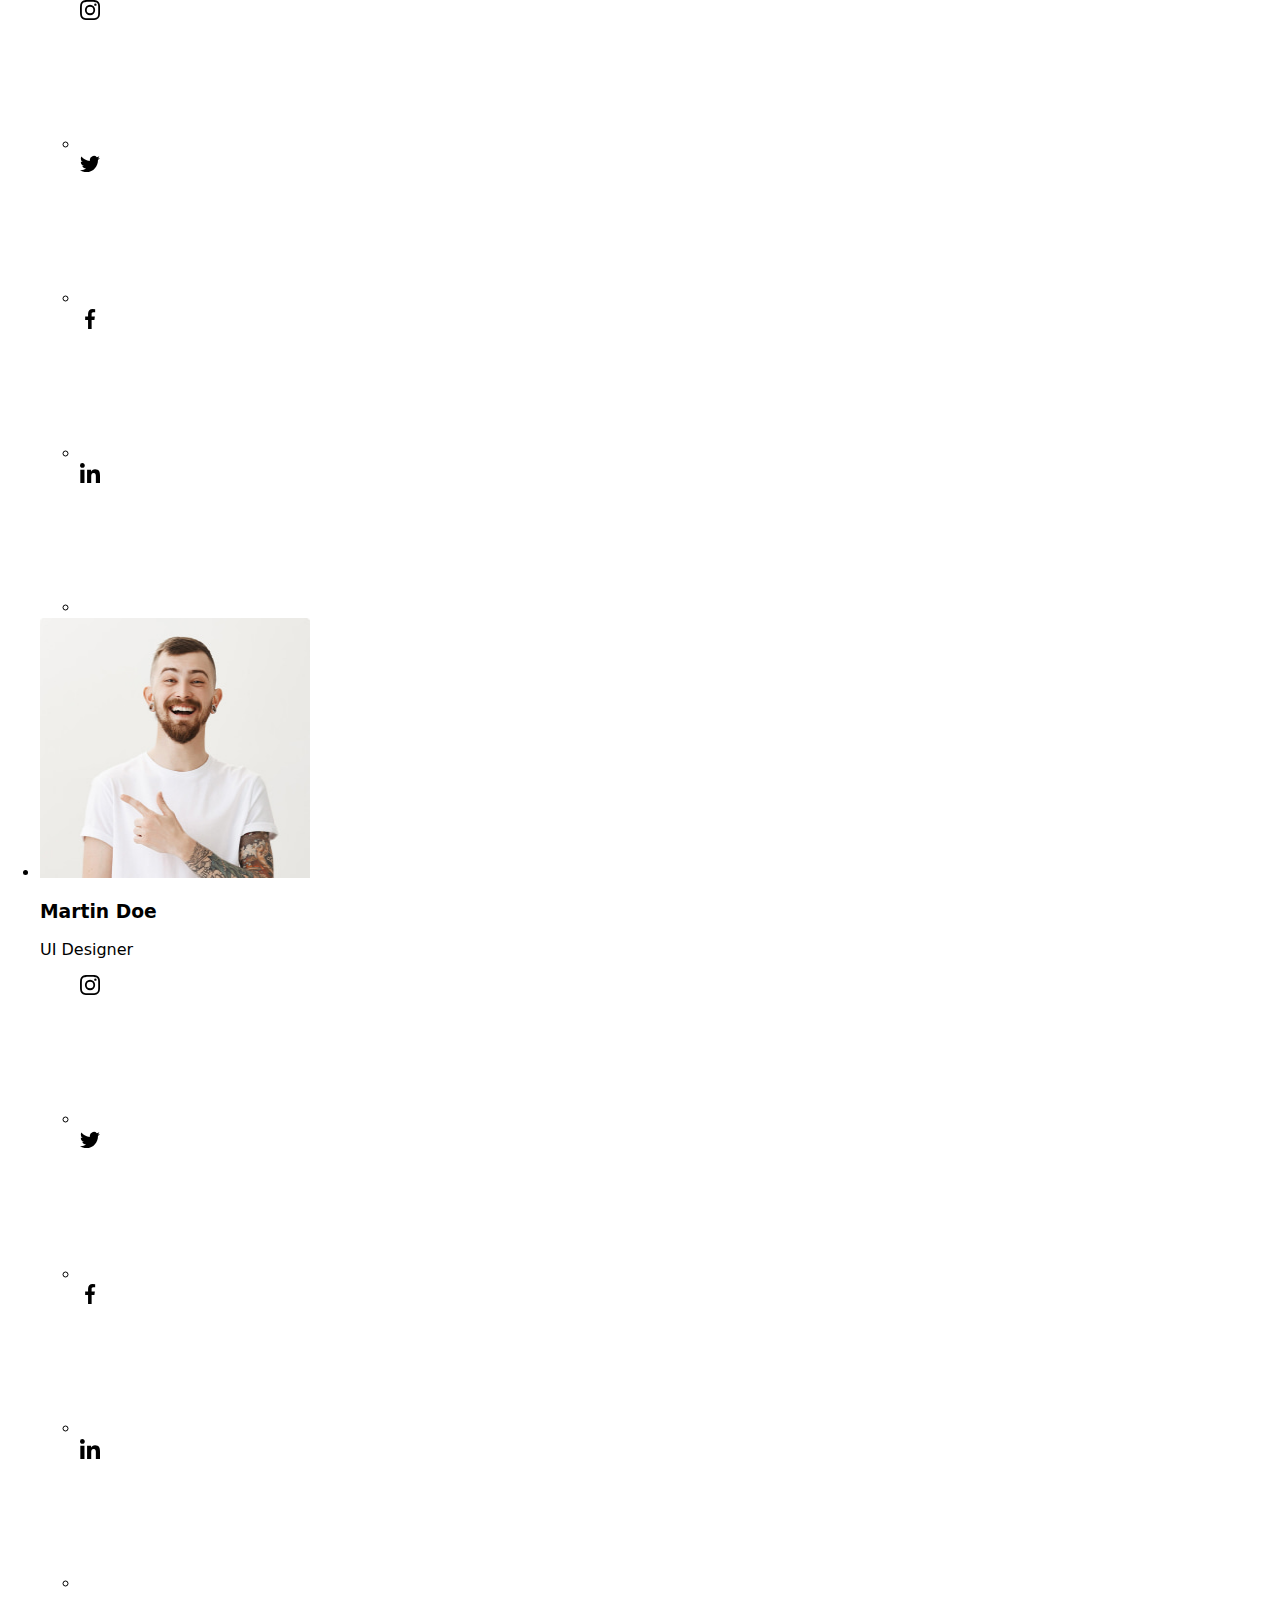
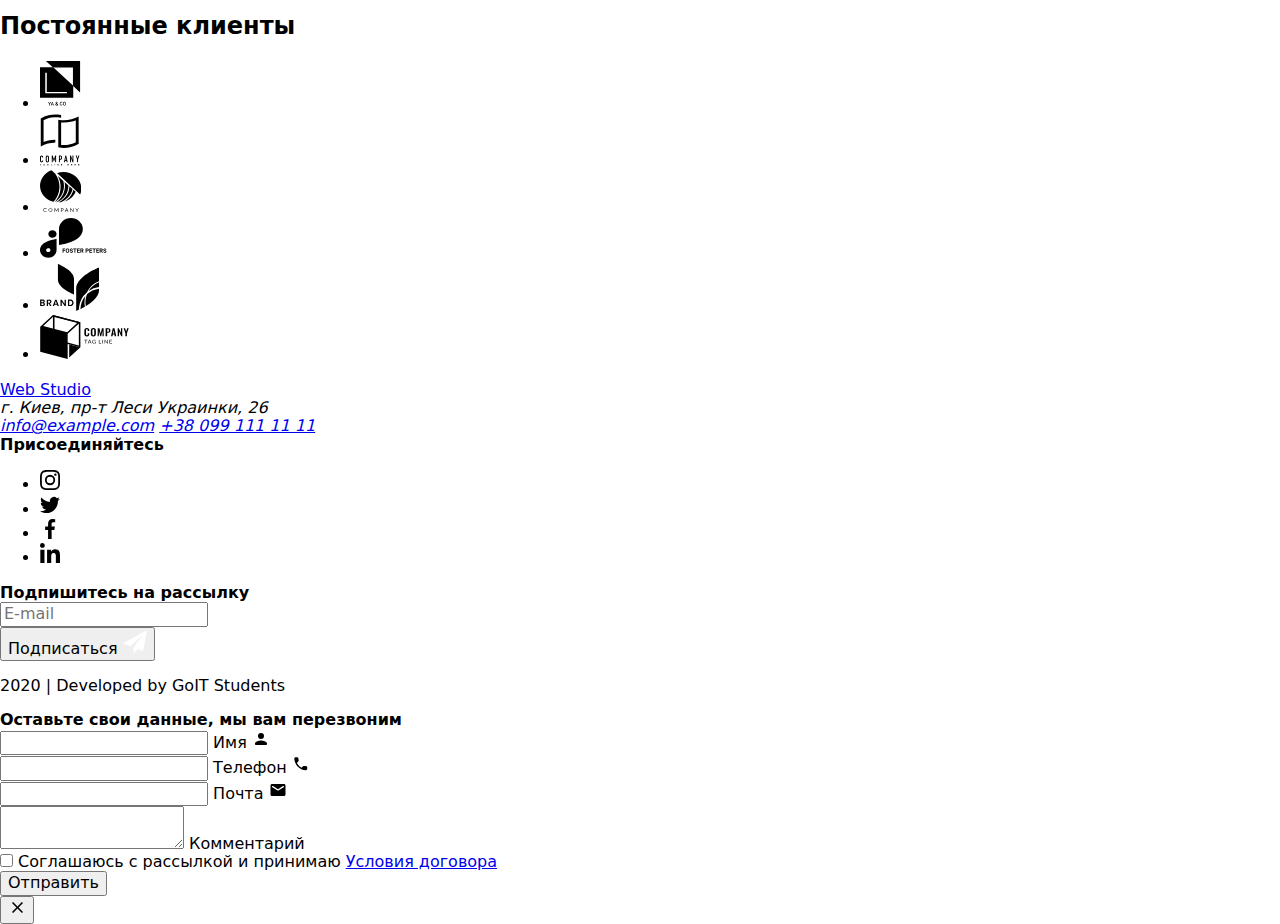
==== commit 08d5253a: "Update index.html" ====
--- a/index.html
+++ b/index.html
@@ -7,7 +7,7 @@
     <link rel="stylesheet" href="https://cdnjs.cloudflare.com/ajax/libs/modern-normalize/0.6.0/modern-normalize.min.css">
     <link href="https://fonts.googleapis.com/css2?family=Raleway:wght@700&family=Roboto:wght@400;500;700;900&display=swap"
         rel="stylesheet">
-    <link rel="stylesheet" href="./css/style.css">
+    <link rel="stylesheet" href="./css/main.min.css">
 </head>
 <body>
     <!-- Шапка страницы -->
--- a/css/main.min.css
+++ b/css/main.min.css
@@ -0,0 +1 @@
+/* No CSS *//*# sourceMappingURL=main.min.css.map */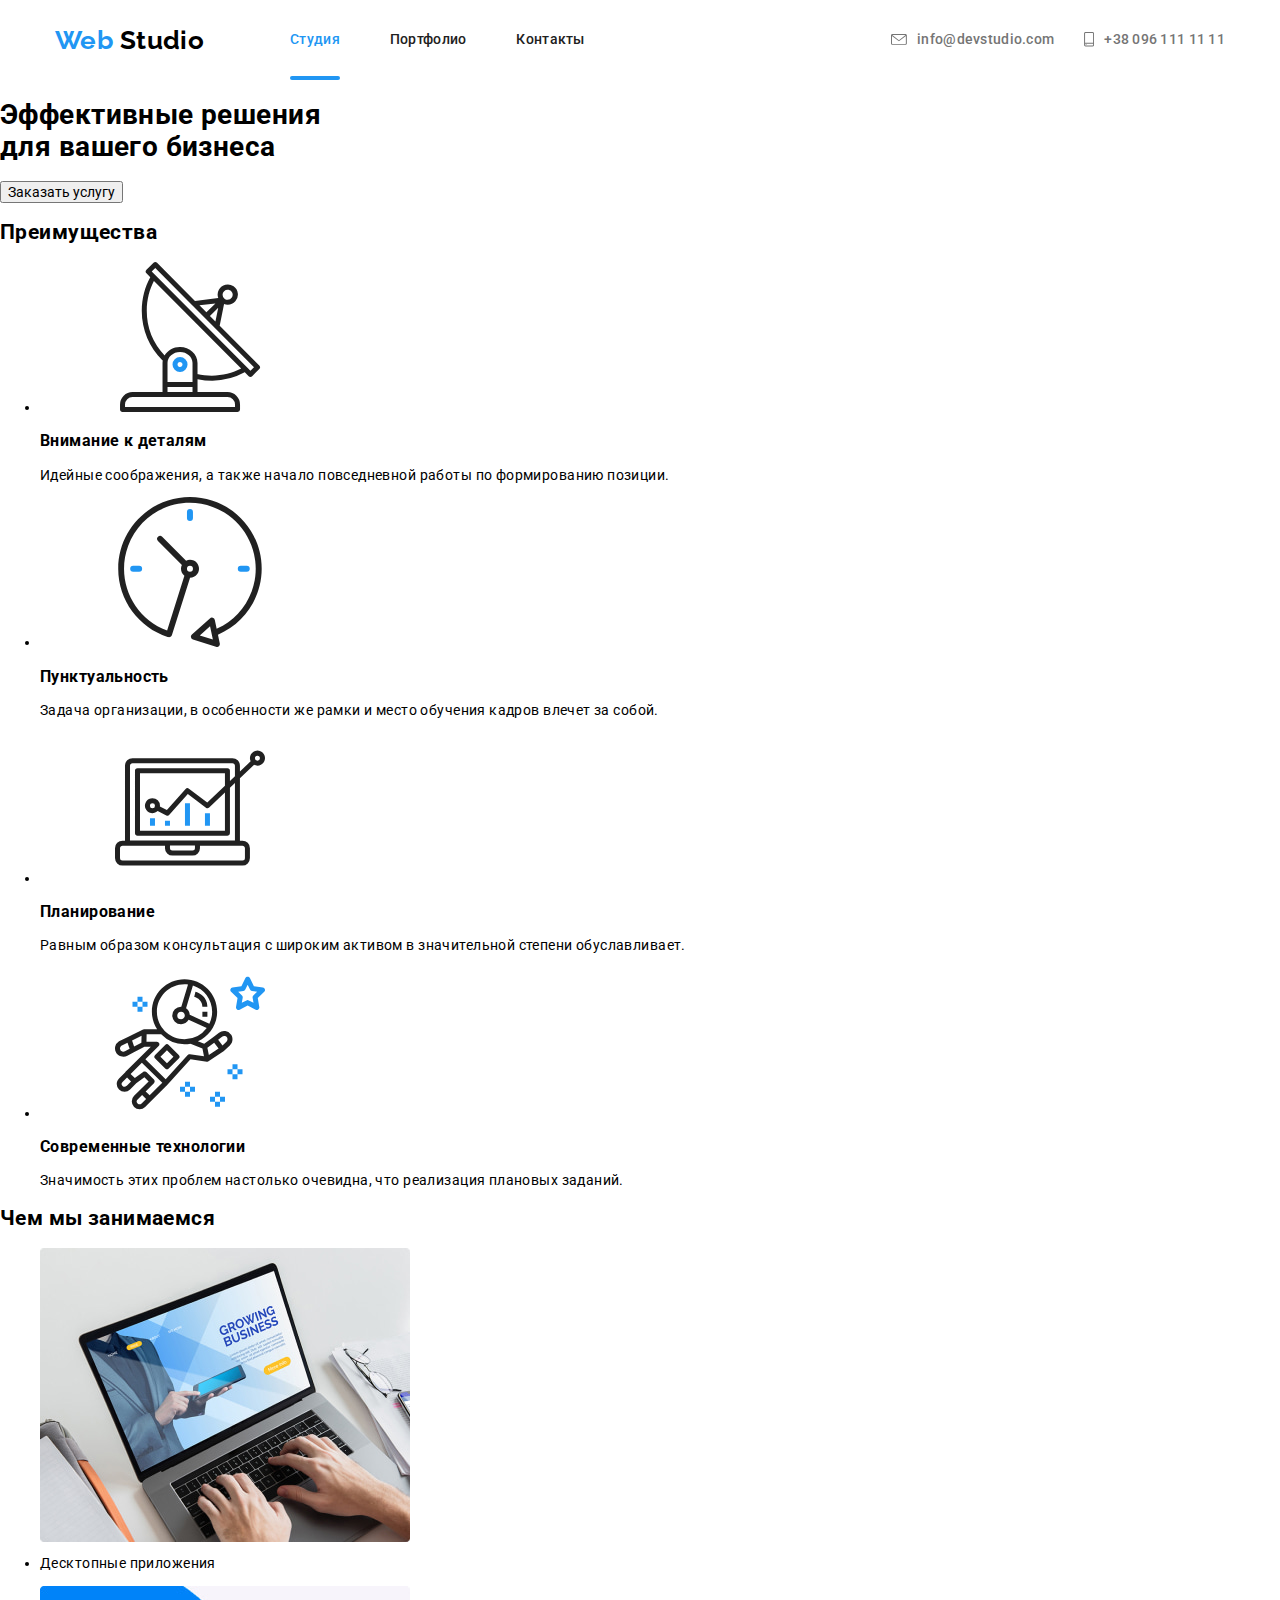
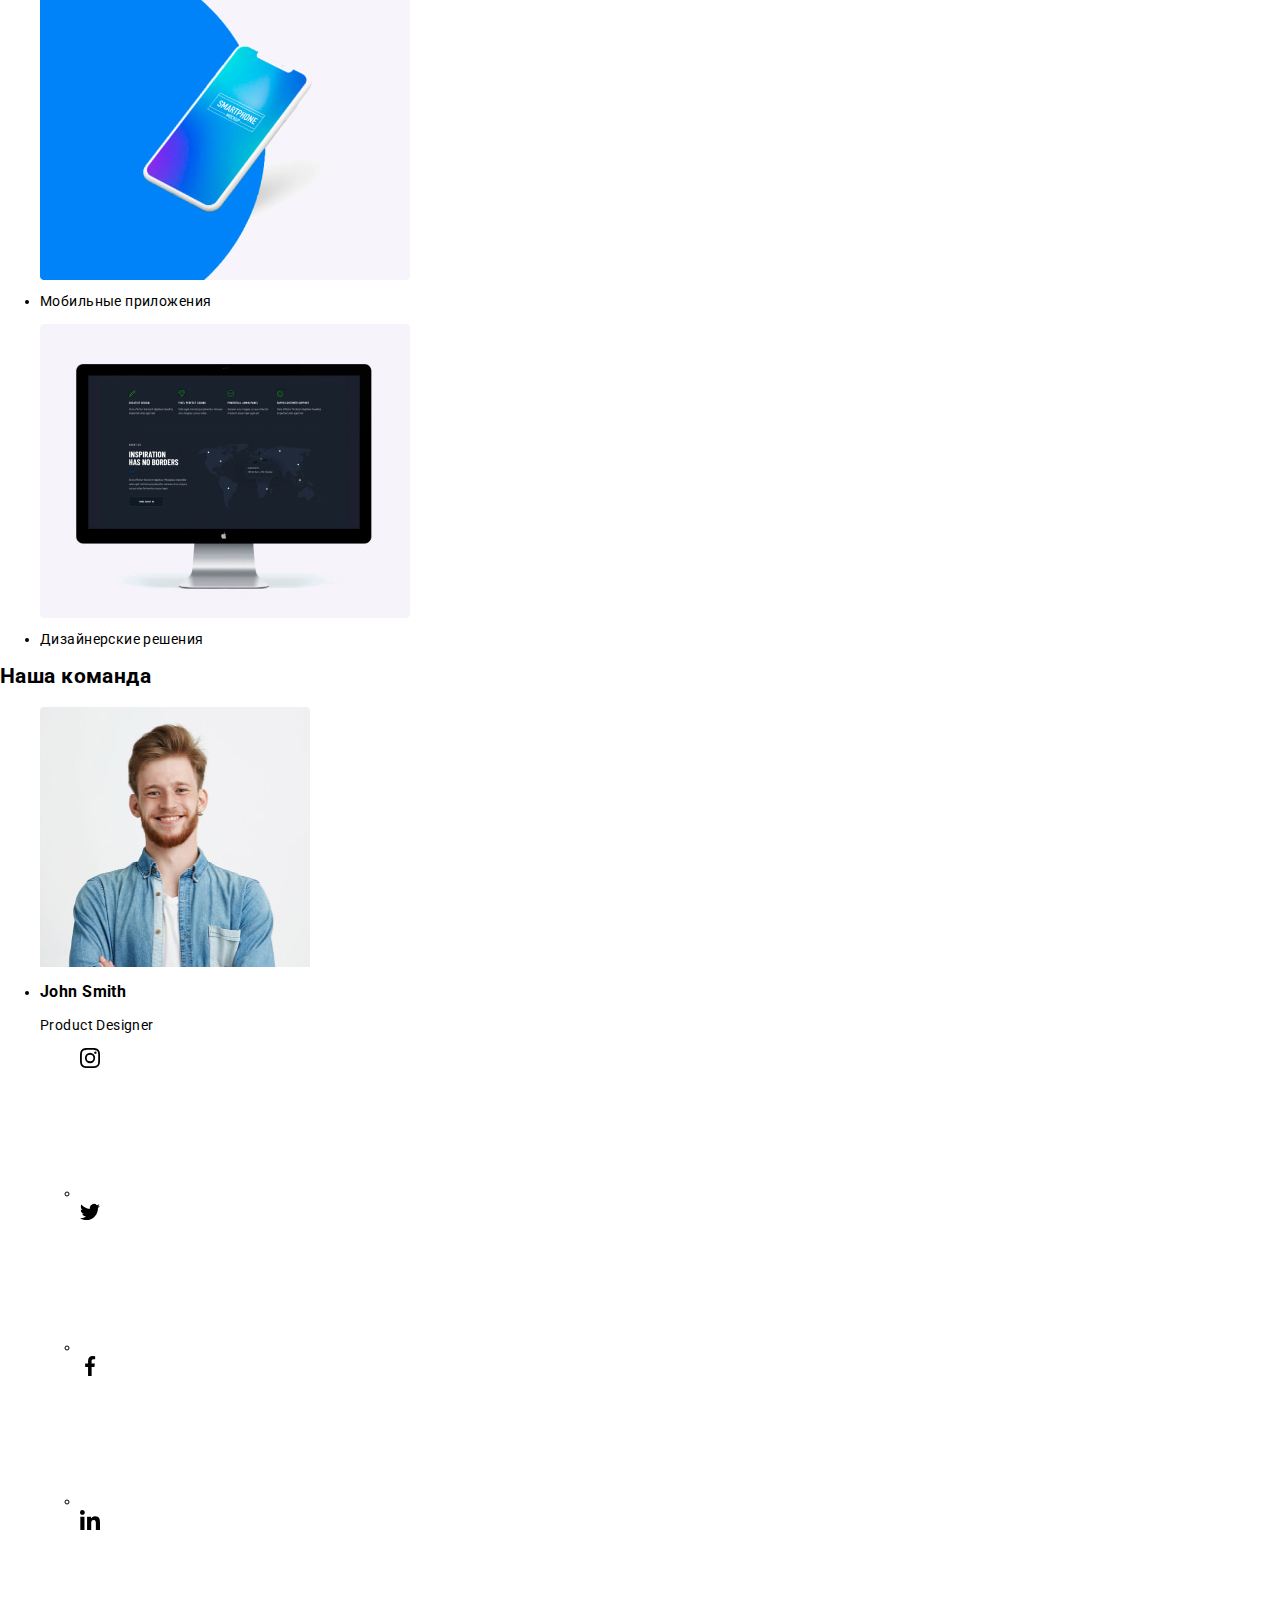
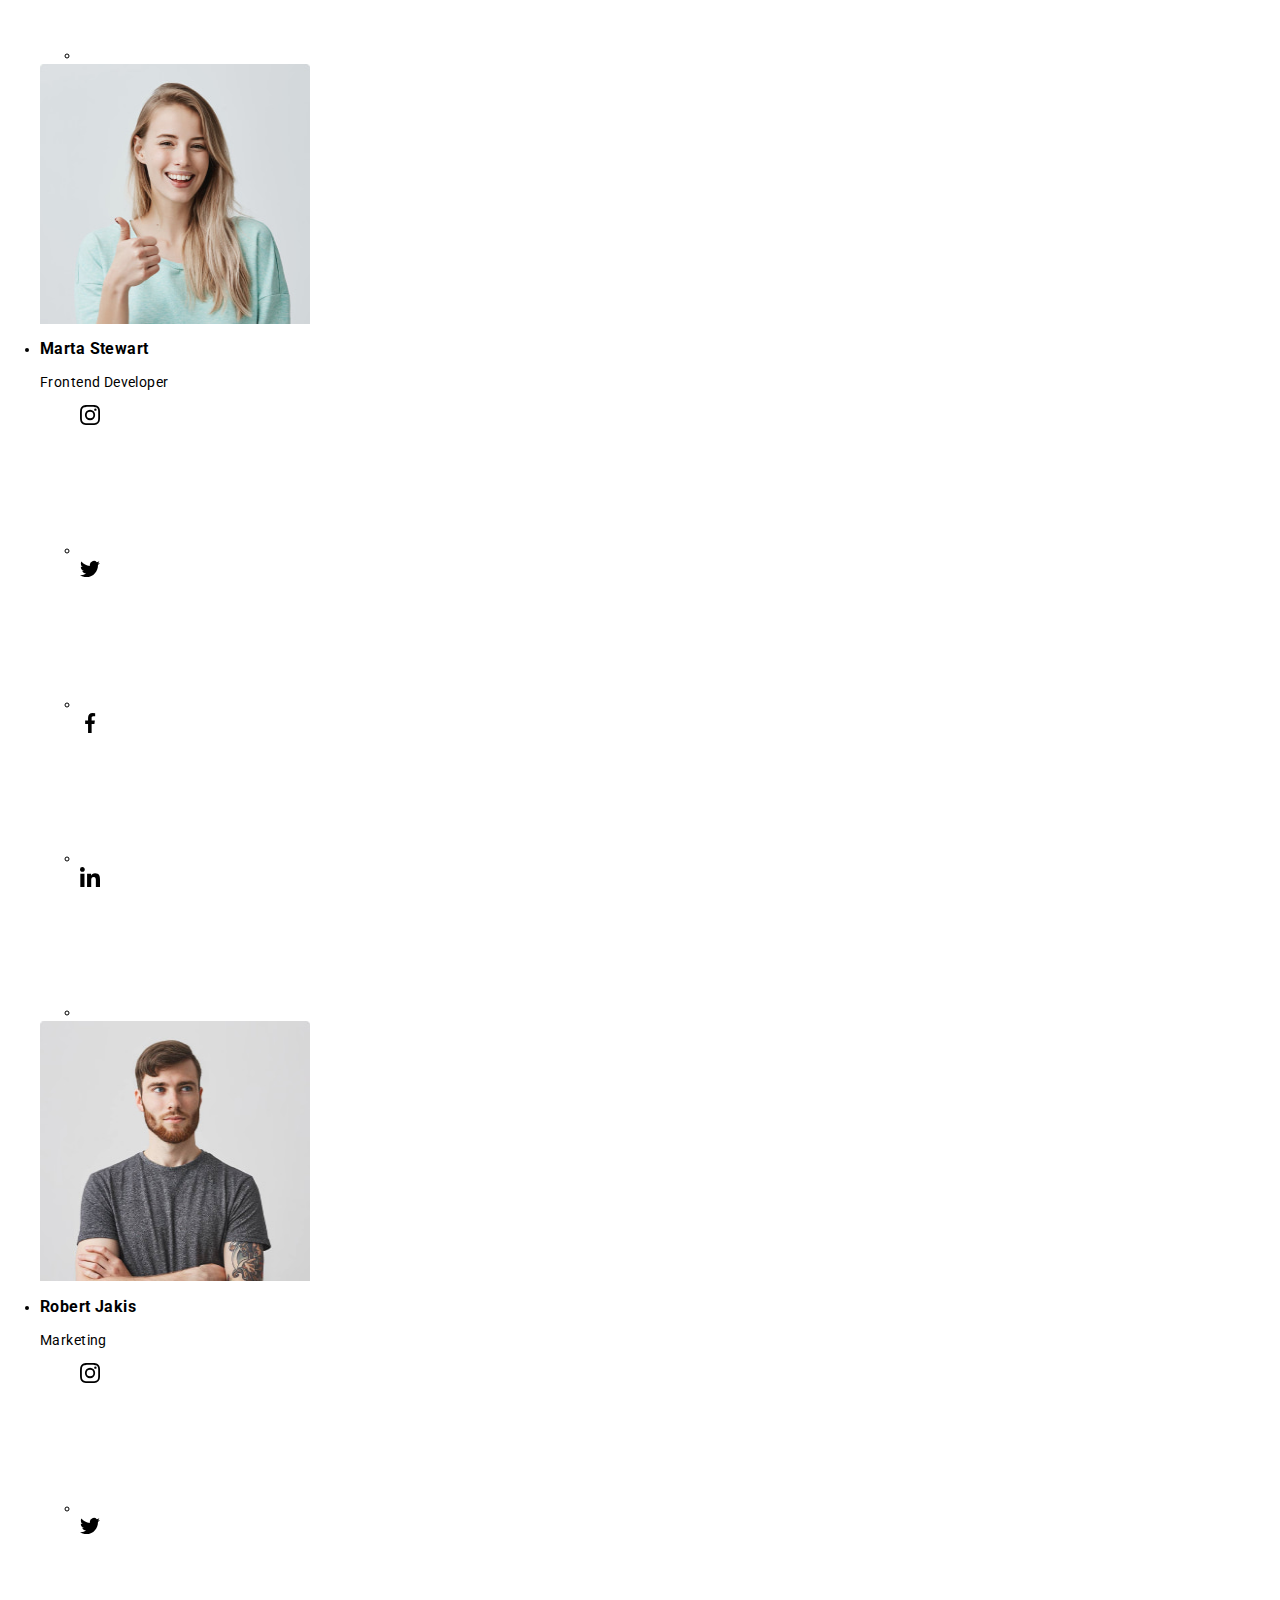
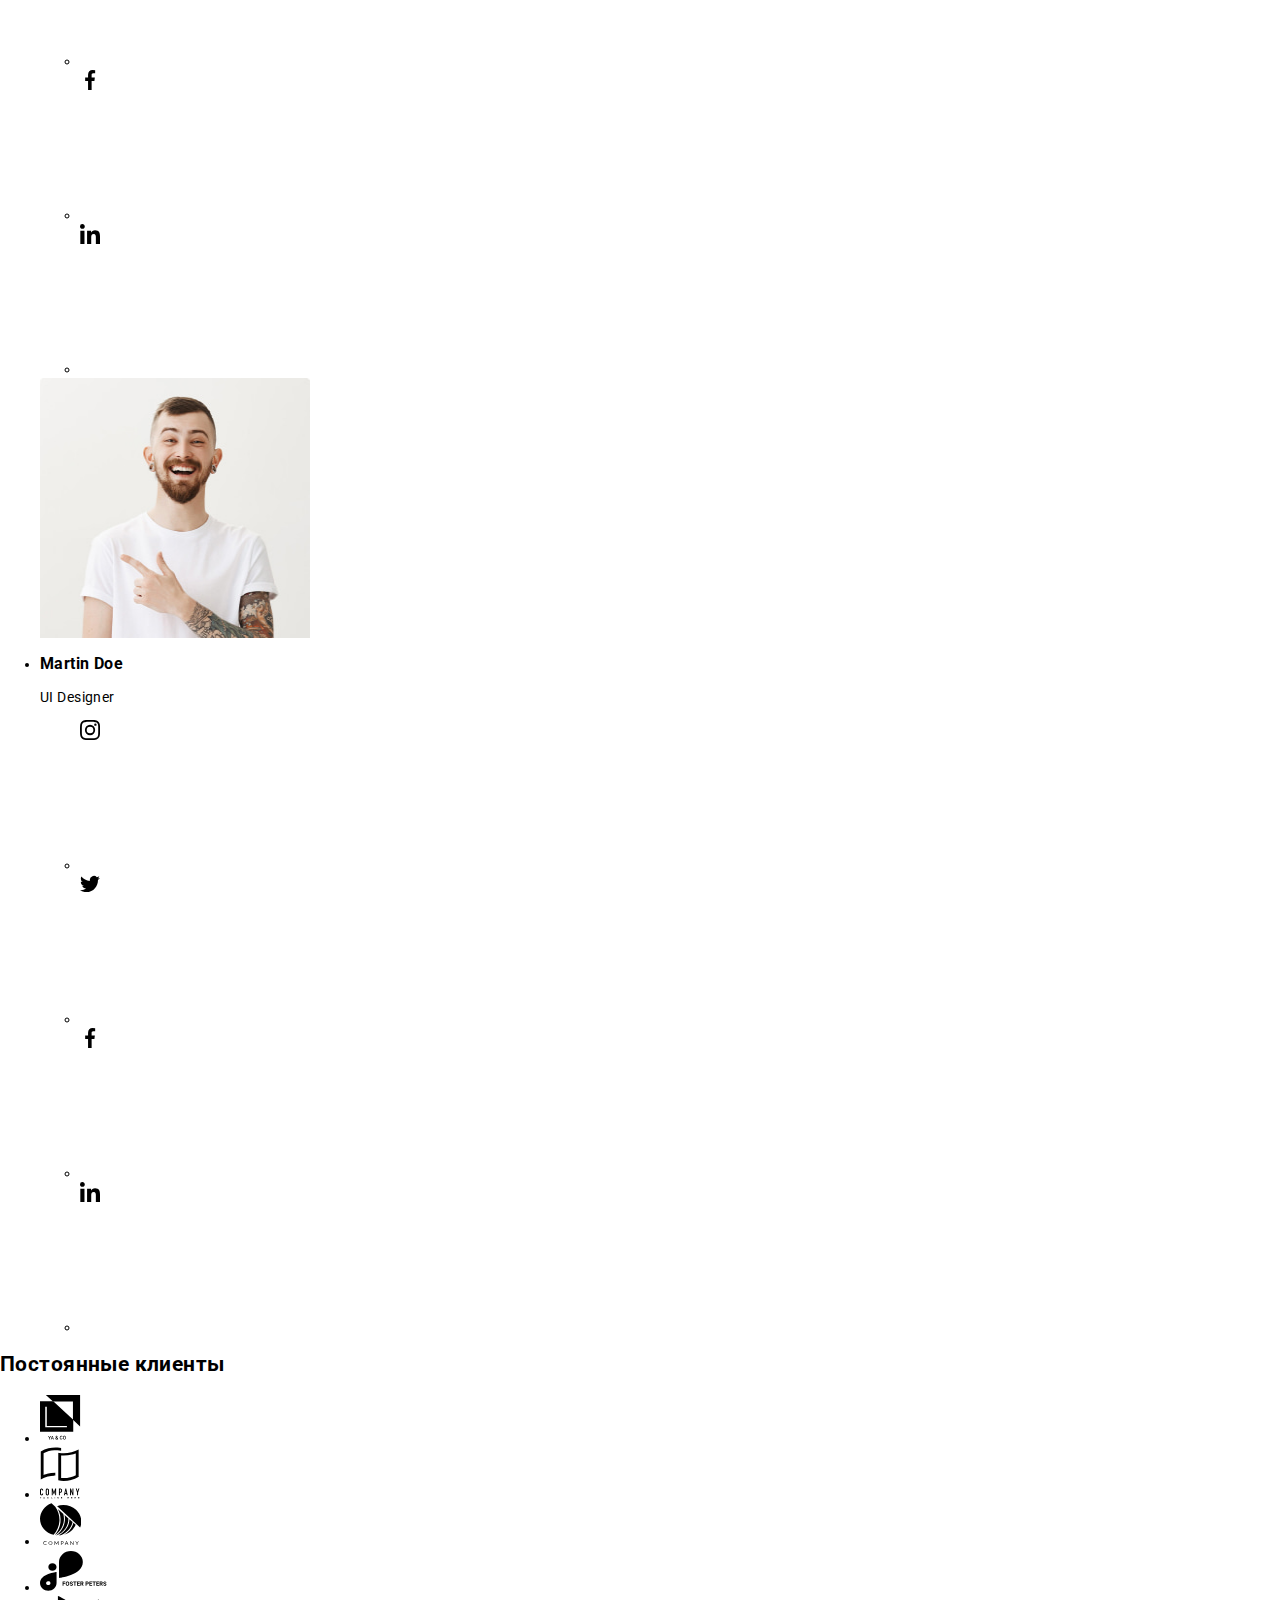
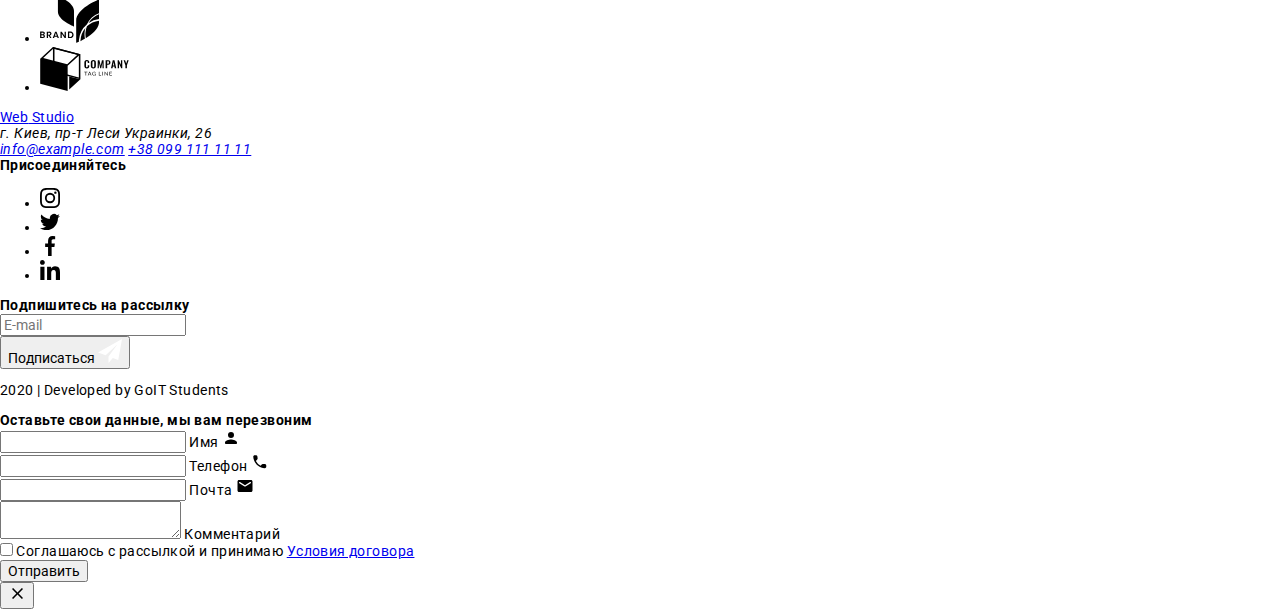
==== commit a954734a: "Update index.html" ====
--- a/index.html
+++ b/index.html
@@ -18,7 +18,7 @@
                 <!-- Логотип компании -->
                 <a href="./index.html" class="logo"><span class="logo-web">Web</span> Studio</a>
                 <!-- Ссылки на другие страницы -->
-                <ul class="site-nav list">
+                <ul class="site-nav">
                     <li class="item"><a href="./index.html" class="link current">Студия</a></li>
                     <li class="item"><a href="./portfolio.html" class="link">Портфолио</a></li>
                     <li class="item"><a href="#" class="link">Контакты</a></li>
@@ -26,7 +26,7 @@
             </nav>
         <!-- Контактные данные -->
             <address class="auth-contacts">
-                <ul class="contacts-link list">
+                <ul class="contacts-link">
                     <li class="item">                        
                         <a href="mailto:info@devstudio.com" class="contacts-link-item">
                             <svg class="icon-contact" width="16" height="11">
--- a/css/main.min.css
+++ b/css/main.min.css
@@ -1 +1,2 @@
-/* No CSS *//*# sourceMappingURL=main.min.css.map */+body{background-color:var(--primary-white-color);color:var(--primary-text-color);font-family:Roboto, sans-serif;letter-spacing:0.03em;font-size:14px;line-height:1.14}img{display:block}.site-nav,.contacts-link{padding:0;margin:0;list-style:none}.block-header{width:1200px;margin-left:auto;margin-right:auto;padding-left:15px;padding-right:15px}.block-header,.main-nav,.contacts-link,.contacts-link-item{display:-webkit-box;display:-ms-flexbox;display:flex;-webkit-box-align:center;-ms-flex-align:center;align-items:center;-webkit-box-pack:center;-ms-flex-pack:center;justify-content:center}.logo{color:var(--secondary-black-color);font-family:Raleway, sans-serif;font-weight:700;font-size:26px;line-height:1.19;text-decoration:none}.logo .logo-web{color:#2196F3}.site-nav{display:-webkit-box;display:-ms-flexbox;display:flex;margin-left:86px}.site-nav .item{position:relative}.site-nav .item:not(:first-child){margin-left:50px}.site-nav .link{display:block;padding-top:32px;padding-bottom:32px;-webkit-transition:color 250ms cubic-bezier(0.4, 0, 0.2, 1);transition:color 250ms cubic-bezier(0.4, 0, 0.2, 1);color:#212121;font-weight:500;font-size:14px;line-height:1.14;letter-spacing:0.02em;text-decoration:none}.site-nav .link:hover,.site-nav .link:focus{color:#2196F3}.site-nav .current{color:#2196F3}.site-nav .current::before{position:absolute;bottom:0;left:0;display:block;content:"";width:100%;height:4px;background-color:#2196F3;border-radius:2px}.contacts-link .item:not(:first-child){margin-left:30px}.auth-contacts{margin-left:auto}.icon-contact{margin-right:10px;fill:currentColor}.contacts-link-item{-webkit-transition:color 250ms cubic-bezier(0.4, 0, 0.2, 1);transition:color 250ms cubic-bezier(0.4, 0, 0.2, 1);color:#757575;fill:currentColor;font-style:normal;font-weight:500;font-size:14px;line-height:1.14;letter-spacing:0.02em;text-decoration:none}.contacts-link-item:hover,.contacts-link-item:focus{color:#2196F3}
+/*# sourceMappingURL=main.min.css.map */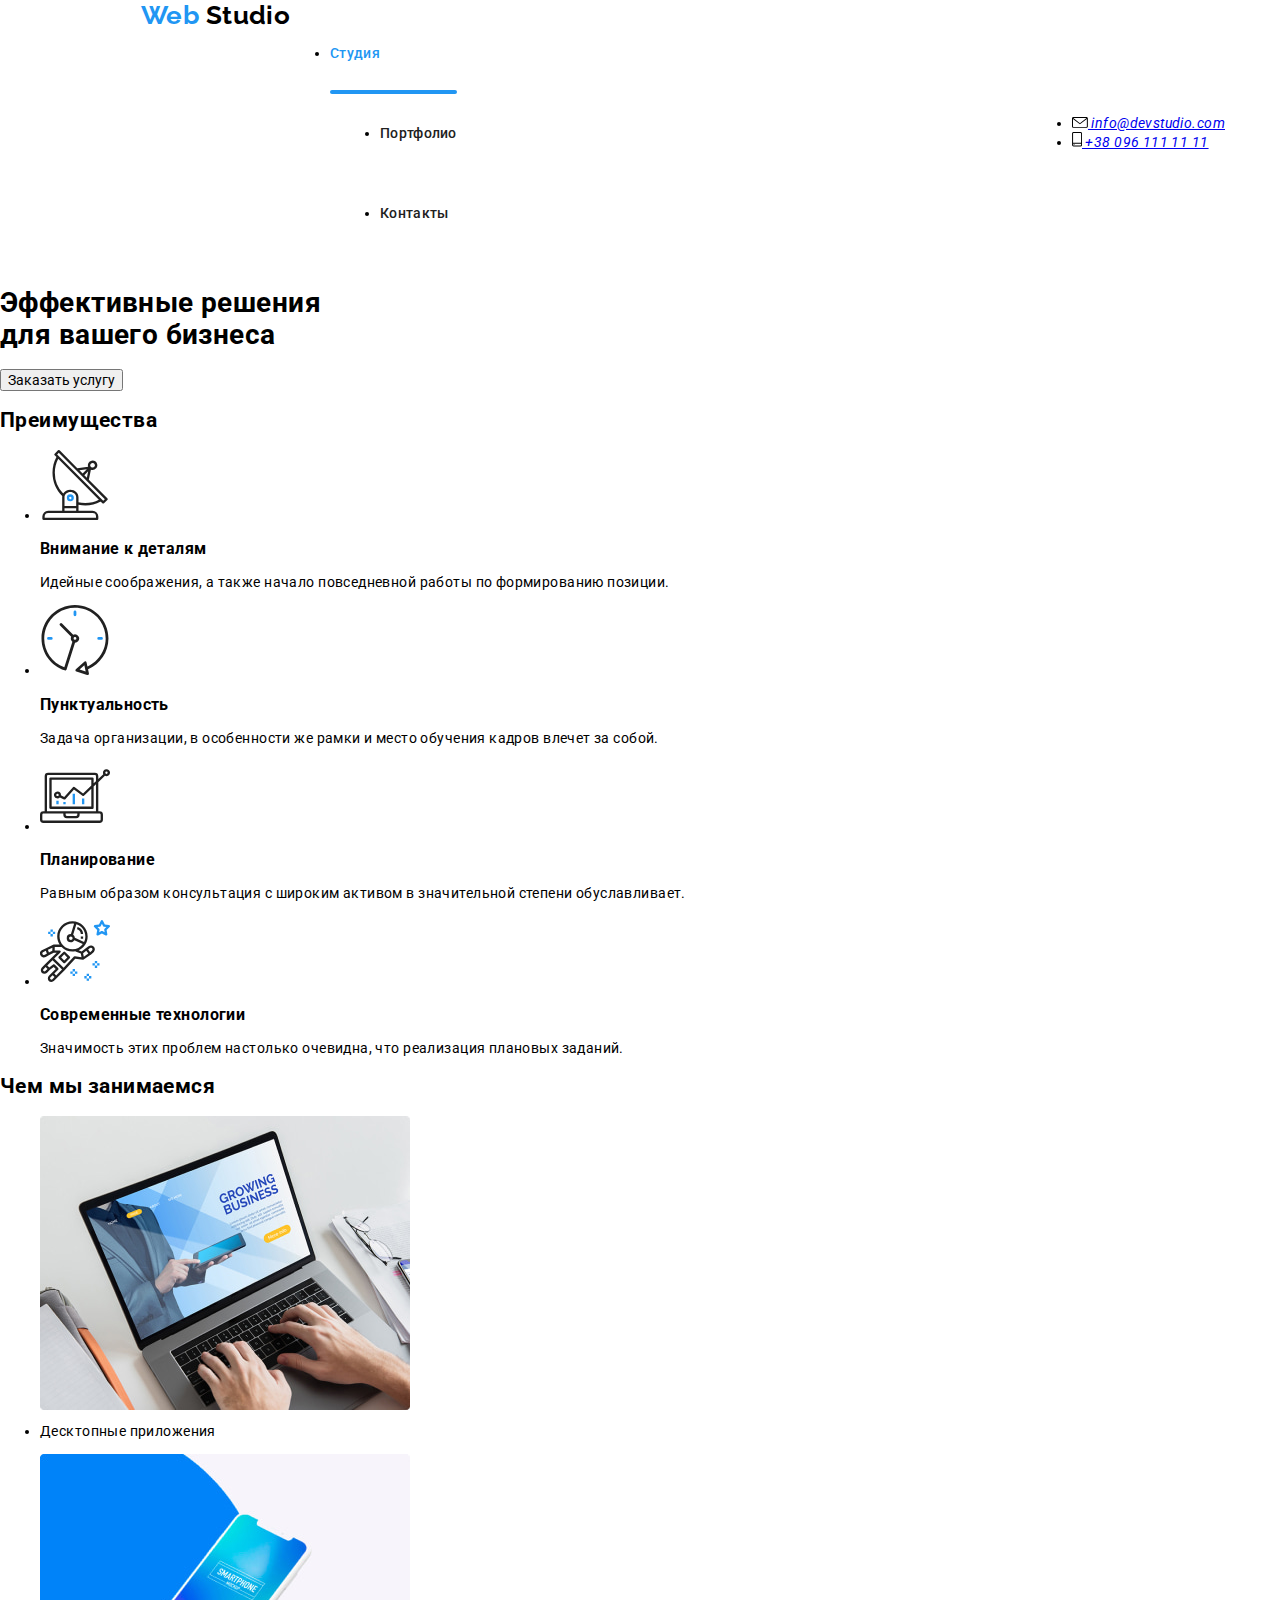
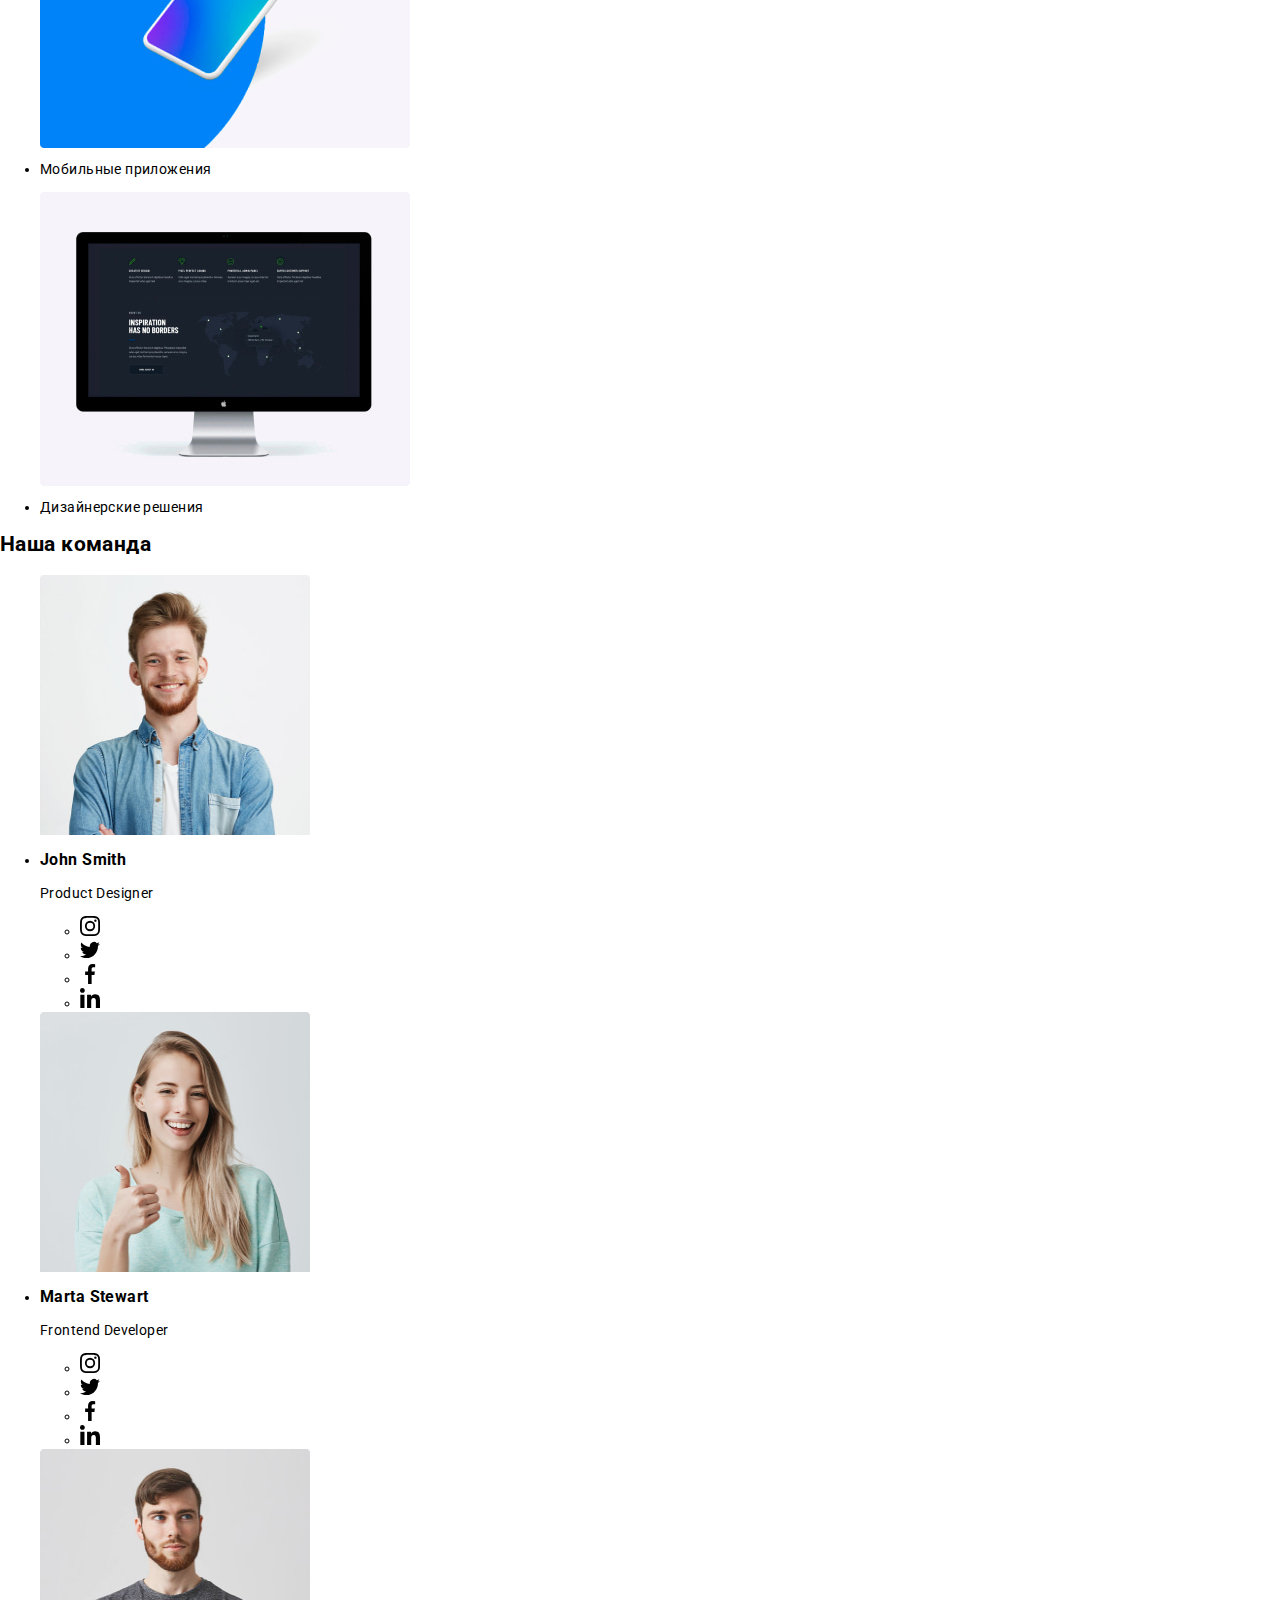
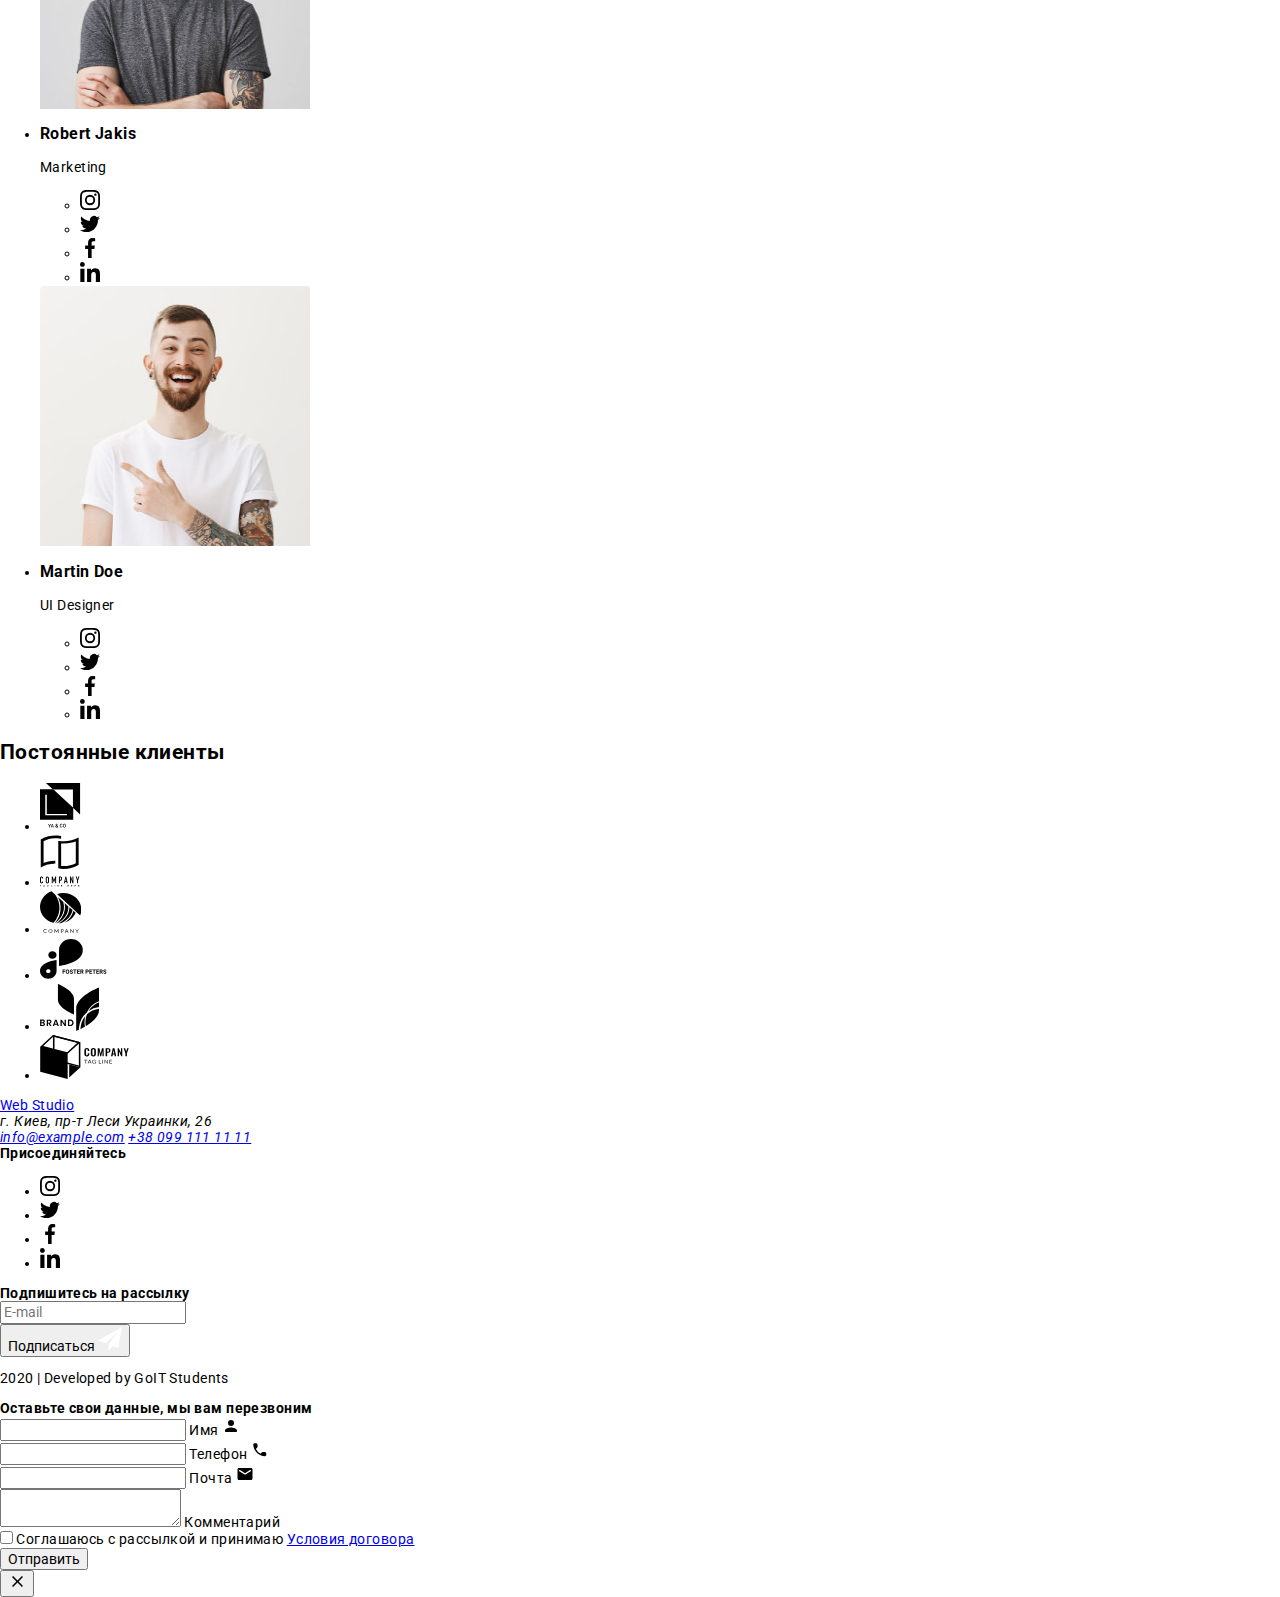
==== commit e06274c0: "Update index.html" ====
--- a/index.html
+++ b/index.html
@@ -13,12 +13,12 @@
     <!-- Шапка страницы -->
    <header class="page-header">
        <!-- Главная навигация -->
-       <div class="block-header container">
-            <nav class="main-nav">
+       <div class="block-header">
+            <nav class="site-nav">
                 <!-- Логотип компании -->
                 <a href="./index.html" class="logo"><span class="logo-web">Web</span> Studio</a>
                 <!-- Ссылки на другие страницы -->
-                <ul class="site-nav">
+                <ul class="site-nav-list">
                     <li class="item"><a href="./index.html" class="link current">Студия</a></li>
                     <li class="item"><a href="./portfolio.html" class="link">Портфолио</a></li>
                     <li class="item"><a href="#" class="link">Контакты</a></li>
@@ -26,18 +26,18 @@
             </nav>
         <!-- Контактные данные -->
             <address class="auth-contacts">
-                <ul class="contacts-link">
+                <ul class="auth-contacts-list">
                     <li class="item">                        
-                        <a href="mailto:info@devstudio.com" class="contacts-link-item">
-                            <svg class="icon-contact" width="16" height="11">
+                        <a href="mailto:info@devstudio.com" class="auth-contacts-link">
+                            <svg class="auth-contacts-icon" width="16" height="11">
                                 <use href="./img/sprite.svg#icon-mail"></use>
                             </svg>
                             info@devstudio.com
                         </a>
                     </li>
                     <li class="item">        
-                        <a href="tel:+380961111111" class="contacts-link-item">
-                            <svg class="icon-contact" width="10" height="15">
+                        <a href="tel:+380961111111" class="auth-contacts-link">
+                            <svg class="auth-contacts-icon" width="10" height="15">
                                 <use href="./img/sprite.svg#icon-tel"></use>
                             </svg>
                             +38 096 111 11 11
@@ -49,115 +49,114 @@
    </header>
    <main>
    <!-- Заголовок -->
-        <section class="hero overlay">
-            <div class="block-hero container">
+        <section class="hero">
+            <div class="block-hero">
                 <h1 class="hero-title">Эффективные решения <br> для вашего бизнеса</h1>
-                <button class="button" data-modal-open>Заказать услугу</button>
-                
+                <button class="hero-button" data-modal-open>Заказать услугу</button>                
             </div>
         </section>
         <!-- Преимущества -->
-        <section class="feature section">
-            <div class="block-feature container">
-                <h2 class="section-title visually-hidden">Преимущества</h2>
-                <ul class="feature-list list">
-                    <li class="item">
-                        <div class="image">
-                            <svg class="icon-feature">
+        <section class="feature">
+            <div class="block-feature">
+                <h2 class="feature-title">Преимущества</h2>
+                <ul class="feature-list">
+                    <li class="item">
+                        <div class="feature-image">
+                            <svg class="feature-icon" width="70" height="70">
                                 <use href="./img/sprite.svg#icon-antenna"></use>
                             </svg>
                         </div>
                         <h3 class="feature-list-title">Внимание к деталям</h3>
-                        <p class="feature-list-item">Идейные соображения, а также начало повседневной работы по формированию позиции.
+                        <p class="feature-list-text">Идейные соображения, а также начало повседневной работы по формированию позиции.
                         </p>
                     </li>
                     <li class="item">
-                        <div class="image">
-                            <svg class="icon-feature">
+                        <div class="feature-image">
+                            <svg class="feature-icon" width="70" height="70">
                                 <use href="./img/sprite.svg#icon-clock"></use>
                             </svg>
                         </div>
                         <h3 class="feature-list-title">Пунктуальность</h3>
-                        <p class="feature-list-item">Задача организации, в особенности же рамки и место обучения кадров влечет за собой.
+                        <p class="feature-list-text">Задача организации, в особенности же рамки и место обучения кадров влечет за собой.
                         </p>
                     </li>
                     <li class="item">
-                        <div class="image">
-                            <svg class="icon-feature">
+                        <div class="feature-image">
+                            <svg class="feature-icon" width="70" height="70">
                                 <use href="./img/sprite.svg#icon-diagram"></use>
                             </svg>
                         </div>
                         <h3 class="feature-list-title">Планирование</h3>
-                        <p class="feature-list-item">Равным образом консультация с широким активом в значительной степени обуславливает.
+                        <p class="feature-list-text">Равным образом консультация с широким активом в значительной степени обуславливает.
                         </p>
                     </li>
                     <li class="item">
-                        <div class="image">
-                            <svg class="icon-feature">
+                        <div class="feature-image">
+                            <svg class="feature-icon" width="70" height="70">
                                 <use href="./img/sprite.svg#icon-astronaut"></use>
                             </svg>
                         </div>
                         <h3 class="feature-list-title">Современные технологии</h3>
-                        <p class="feature-list-item">Значимость этих проблем настолько очевидна, что реализация плановых заданий.</p>
+                        <p class="feature-list-text">Значимость этих проблем настолько очевидна, что реализация плановых заданий.</p>
                     </li>
                 </ul>
             </div>
         </section>
         <!-- Чем мы занимаемся -->
-        <section class="service section">
-            <div class="block-service container">
-                <h2 class="section-title">Чем мы занимаемся</h2>
-                <ul class="main-activity list">
+        <section class="service">
+            <div class="block-service">
+                <h2 class="service-title">Чем мы занимаемся</h2>
+                <ul class="service-list">
                     <li class="item">
                         <img src="./img/box-img/box-1.jpg" alt="Десктопные приложения" width="370" height="294">
-                        <p class="main-activity-item">Десктопные приложения</p>
+                        <p class="service-text">Десктопные приложения</p>
                     </li>
                     <li class="item">
                         <img src="./img/box-img/box-2.jpg" alt="Мобильные приложения" width="370" height="294">
-                        <p class="main-activity-item">Мобильные приложения</p>
+                        <p class="service-text">Мобильные приложения</p>
                     </li>
                     <li class="item">
                         <img src="./img/box-img/box-3.jpg" alt="Дизайнерские решения" width="370" height="294">
-                        <p class="main-activity-item">Дизайнерские решения</p>
+                        <p class="service-text">Дизайнерские решения</p>
                     </li>
                 </ul>
             </div>
         </section>
         <!-- Наша команда -->
-        <section class="team section">
-            <div class="block-team container">
-                <h2 class="section-title">Наша команда</h2>
-                <ul lang="en" class="workers list">
+        <section class="team">
+            <div class="block-team">
+                <h2 class="team-title">Наша команда</h2>
+                <ul lang="en" class="team-list">
                     <li class="item">
                         <img src="./img/team-photo/john-smith.jpg" alt="John Smith" width="270" height="260">
-                        <h3 class="name">John Smith</h3>
+                        <h3 class="team-name">John Smith</h3>
                         <p class="specialty">Product Designer</p>
-                        <ul class="network list">
-                            <li class="item-link">
-                                <a href="#" aria-label="Ссылка на Instagram" class="social-links">
-                                    <svg class="icon-network">
-                                        <use href="./img/sprite.svg#icon-instagram" width="20" height="20"></use>
-                                    </svg>
-                                </a>
-                            </li>
-                            <li class="item-link">
-                                <a href="#" aria-label="Ссылка на Twitter" class="social-links">
-                                    <svg class="icon-network">
-                                        <use href="./img/sprite.svg#icon-twitter" width="20" height="20"></use>
-                                    </svg>
-                                </a>
-                            </li>
-                            <li class="item-link">
-                                <a href="#" aria-label="Ссылка на Facebook" class="social-links">
-                                    <svg class="icon-network">
-                                        <use href="./img/sprite.svg#icon-facebook" width="20" height="20"></use>
-                                    </svg>
-                                </a>
-                            </li>
-                            <li class="item-link">
-                                <a href="#" aria-label="Ссылка на LinkedIn" class="social-links">
-                                    <svg class="icon-network">
-                                        <use href="./img/sprite.svg#icon-linkedin" width="20" height="20"></use>
+                        <ul class="network">
+                            <li class="network-item">
+                                <a href="#" aria-label="Ссылка на Instagram" class="network-link">
+                                    <svg class="icon-network" width="20" height="20">
+                                        <use href="./img/sprite.svg#icon-instagram"></use>
+                                    </svg>
+                                </a>
+                            </li>
+                            <li class="network-item">
+                                <a href="#" aria-label="Ссылка на Twitter" class="network-link">
+                                    <svg class="icon-network" width="20" height="20">
+                                        <use href="./img/sprite.svg#icon-twitter"></use>
+                                    </svg>
+                                </a>
+                            </li>
+                            <li class="network-item">
+                                <a href="#" aria-label="Ссылка на Facebook" class="network-link">
+                                    <svg class="icon-network" width="20" height="20">
+                                        <use href="./img/sprite.svg#icon-facebook"></use>
+                                    </svg>
+                                </a>
+                            </li>
+                            <li class="network-item">
+                                <a href="#" aria-label="Ссылка на LinkedIn" class="network-link">
+                                    <svg class="icon-network" width="20" height="20">
+                                        <use href="./img/sprite.svg#icon-linkedin"></use>
                                     </svg>
                                 </a>
                             </li>
@@ -165,34 +164,34 @@
                     </li>
                     <li class="item">
                         <img src="./img/team-photo/marta-stewart.jpg" alt="Marta Stewart" width="270" height="260">
-                        <h3 class="name">Marta Stewart</h3>
+                        <h3 class="team-name">Marta Stewart</h3>
                         <p class="specialty">Frontend Developer</p>
-                        <ul class="network list">
-                            <li class="item-link">
-                                <a href="#" aria-label="Ссылка на Instagram" class="social-links">
-                                    <svg class="icon-network">
-                                        <use href="./img/sprite.svg#icon-instagram" width="20" height="20"></use>
-                                    </svg>
-                                </a>
-                            </li>
-                            <li class="item-link">
-                                <a href="#" aria-label="Ссылка на Twitter" class="social-links">
-                                    <svg class="icon-network">
-                                        <use href="./img/sprite.svg#icon-twitter" width="20" height="20"></use>
-                                    </svg>
-                                </a>
-                            </li>
-                            <li class="item-link">
-                                <a href="#" aria-label="Ссылка на Facebook" class="social-links">
-                                    <svg class="icon-network">
-                                        <use href="./img/sprite.svg#icon-facebook" width="20" height="20"></use>
-                                    </svg>
-                                </a>
-                            </li>
-                            <li class="item-link">
-                                <a href="#" aria-label="Ссылка на LinkedIn" class="social-links">
-                                    <svg class="icon-network">
-                                        <use href="./img/sprite.svg#icon-linkedin" width="20" height="20"></use>
+                        <ul class="network">
+                            <li class="network-item">
+                                <a href="#" aria-label="Ссылка на Instagram" class="network-link">
+                                    <svg class="icon-network" width="20" height="20">
+                                        <use href="./img/sprite.svg#icon-instagram"></use>
+                                    </svg>
+                                </a>
+                            </li>
+                            <li class="network-item">
+                                <a href="#" aria-label="Ссылка на Twitter" class="network-link">
+                                    <svg class="icon-network" width="20" height="20">
+                                        <use href="./img/sprite.svg#icon-twitter"></use>
+                                    </svg>
+                                </a>
+                            </li>
+                            <li class="network-item">
+                                <a href="#" aria-label="Ссылка на Facebook" class="network-link">
+                                    <svg class="icon-network" width="20" height="20">
+                                        <use href="./img/sprite.svg#icon-facebook"></use>
+                                    </svg>
+                                </a>
+                            </li>
+                            <li class="network-item">
+                                <a href="#" aria-label="Ссылка на LinkedIn" class="network-link">
+                                    <svg class="icon-network" width="20" height="20">
+                                        <use href="./img/sprite.svg#icon-linkedin"></use>
                                     </svg>
                                 </a>
                             </li>
@@ -200,34 +199,34 @@
                     </li>
                     <li class="item">
                         <img src="./img/team-photo/robert-jakis.jpg" alt="Robert Jakis" width="270" height="260">
-                        <h3 class="name">Robert Jakis</h3>
+                        <h3 class="team-name">Robert Jakis</h3>
                         <p class="specialty">Marketing</p>
-                        <ul class="network list">
-                            <li class="item-link">
-                                <a href="#" aria-label="Ссылка на Instagram" class="social-links">
-                                    <svg class="icon-network">
-                                        <use href="./img/sprite.svg#icon-instagram" width="20" height="20"></use>
-                                    </svg>
-                                </a>
-                            </li>
-                            <li class="item-link">
-                                <a href="#" aria-label="Ссылка на Twitter" class="social-links">
-                                    <svg class="icon-network">
-                                        <use href="./img/sprite.svg#icon-twitter" width="20" height="20"></use>
-                                    </svg>
-                                </a>
-                            </li>
-                            <li class="item-link">
-                                <a href="#" aria-label="Ссылка на Facebook" class="social-links">
-                                    <svg class="icon-network">
-                                        <use href="./img/sprite.svg#icon-facebook" width="20" height="20"></use>
-                                    </svg>
-                                </a>
-                            </li>
-                            <li class="item-link">
-                                <a href="#" aria-label="Ссылка на LinkedIn" class="social-links">
-                                    <svg class="icon-network">
-                                        <use href="./img/sprite.svg#icon-linkedin" width="20" height="20"></use>
+                        <ul class="network">
+                            <li class="network-item">
+                                <a href="#" aria-label="Ссылка на Instagram" class="network-link">
+                                    <svg class="icon-network" width="20" height="20">
+                                        <use href="./img/sprite.svg#icon-instagram"></use>
+                                    </svg>
+                                </a>
+                            </li>
+                            <li class="network-item">
+                                <a href="#" aria-label="Ссылка на Twitter" class="network-link">
+                                    <svg class="icon-network" width="20" height="20">
+                                        <use href="./img/sprite.svg#icon-twitter"></use>
+                                    </svg>
+                                </a>
+                            </li>
+                            <li class="network-item">
+                                <a href="#" aria-label="Ссылка на Facebook" class="network-link">
+                                    <svg class="icon-network" width="20" height="20">
+                                        <use href="./img/sprite.svg#icon-facebook"></use>
+                                    </svg>
+                                </a>
+                            </li>
+                            <li class="network-item">
+                                <a href="#" aria-label="Ссылка на LinkedIn" class="network-link">
+                                    <svg class="icon-network" width="20" height="20">
+                                        <use href="./img/sprite.svg#icon-linkedin"></use>
                                     </svg>
                                 </a>
                             </li>
@@ -235,34 +234,34 @@
                     </li>
                     <li class="item">
                         <img src="./img/team-photo/martin-doe.jpg" alt="Martin Doe" width="270" height="260">
-                        <h3 class="name">Martin Doe</h3>
+                        <h3 class="team-name">Martin Doe</h3>
                         <p class="specialty">UI Designer</p>
-                        <ul class="network list">
-                            <li class="item-link">
-                                <a href="#" aria-label="Ссылка на Instagram" class="social-links">
-                                    <svg class="icon-network">
-                                        <use href="./img/sprite.svg#icon-instagram" width="20" height="20"></use>
-                                    </svg>
-                                </a>
-                            </li>
-                            <li class="item-link">
-                                <a href="#" aria-label="Ссылка на Twitter" class="social-links">
-                                    <svg class="icon-network">
-                                        <use href="./img/sprite.svg#icon-twitter" width="20" height="20"></use>
-                                    </svg>
-                                </a>
-                            </li>
-                            <li class="item-link">
-                                <a href="#" aria-label="Ссылка на Facebook" class="social-links">
-                                    <svg class="icon-network">
-                                        <use href="./img/sprite.svg#icon-facebook" width="20" height="20"></use>
-                                    </svg>
-                                </a>
-                            </li>
-                            <li class="item-link">
-                                <a href="#" aria-label="Ссылка на LinkedIn" class="social-links">
-                                    <svg class="icon-network">
-                                        <use href="./img/sprite.svg#icon-linkedin" width="20" height="20"></use>
+                        <ul class="network">
+                            <li class="network-item">
+                                <a href="#" aria-label="Ссылка на Instagram" class="network-link">
+                                    <svg class="icon-network" width="20" height="20">
+                                        <use href="./img/sprite.svg#icon-instagram"></use>
+                                    </svg>
+                                </a>
+                            </li>
+                            <li class="network-item">
+                                <a href="#" aria-label="Ссылка на Twitter" class="network-link">
+                                    <svg class="icon-network" width="20" height="20">
+                                        <use href="./img/sprite.svg#icon-twitter"></use>
+                                    </svg>
+                                </a>
+                            </li>
+                            <li class="network-item">
+                                <a href="#" aria-label="Ссылка на Facebook" class="network-link">
+                                    <svg class="icon-network" width="20" height="20">
+                                        <use href="./img/sprite.svg#icon-facebook"></use>
+                                    </svg>
+                                </a>
+                            </li>
+                            <li class="network-item">
+                                <a href="#" aria-label="Ссылка на LinkedIn" class="network-link">
+                                    <svg class="icon-network" width="20" height="20">
+                                        <use href="./img/sprite.svg#icon-linkedin"></use>
                                     </svg>
                                 </a>
                             </li>
@@ -272,10 +271,10 @@
             </div>
         </section>
         <!-- Постоянные клиенты -->
-        <section class="customers section">
-            <div class="block-customers container">
-                <h2 class="section-title">Постоянные клиенты</h2>
-                <ul class="clients list">
+        <section class="customers">
+            <div class="block-customers">
+                <h2 class="customers-title">Постоянные клиенты</h2>
+                <ul class="clients">
                     <li class="item">
                         <a href="#" class="clients-link">
                             <svg class="icon-clients" width="44" height="49">
@@ -324,41 +323,41 @@
     </main>
     <!-- Футер -->
     <footer class="page-footer">
-        <div class="block-footer container">
+        <div class="block-footer">
             <div class="flex-container">
                 <div class="contacts">
                     <a href="./index.html" class="footer-logo"><span class="logo-web">Web</span> Studio</a>
                     <address class="address-container">
                         г. Киев, пр-т Леси Украинки, 26 <br />
-                        <a href="mailto:info@example.com" class="address-container-link">info@example.com</a>
-                        <a href="tel:+380991111111" class="address-container-link">+38 099 111 11 11</a>
+                        <a href="mailto:info@example.com" class="link">info@example.com</a>
+                        <a href="tel:+380991111111" class="link">+38 099 111 11 11</a>
                     </address>
                 </div>
-                <div class="join">
+                <div class="join-container">
                     <b class="call">Присоединяйтесь</b>
-                    <ul class="socials list">
-                        <li class="item-link">
+                    <ul class="socials">
+                        <li class="item">
                             <a href="#" aria-label="Ссылка на Instagram" class="social-links-footer">
                                 <svg class="icon-socials" width="20" height="20">
                                     <use href="./img/sprite.svg#icon-instagram"></use>
                                 </svg>
                             </a>                            
                         </li>
-                        <li class="item-link">
+                        <li class="item">
                             <a href="#" aria-label="Ссылка на Twitter" class="social-links-footer">
                                 <svg class="icon-socials" width="20" height="20">
                                     <use href="./img/sprite.svg#icon-twitter"></use>
                                 </svg>
                             </a>
                         </li>
-                        <li class="item-link">
+                        <li class="item">
                             <a href="#" aria-label="Ссылка на Facebook" class="social-links-footer">
                                 <svg class="icon-socials" width="20" height="20">
                                     <use href="./img/sprite.svg#icon-facebook"></use>
                                 </svg>
                             </a>
                         </li>
-                        <li class="item-link">
+                        <li class="item">
                             <a href="#" aria-label="Ссылка на LinkedIn" class="social-links-footer">
                                 <svg class="icon-socials" width="20" height="20">
                                     <use href="./img/sprite.svg#icon-linkedin"></use>
@@ -419,7 +418,7 @@
                 </div>
                 <div class="modal-policy">        
                     <label>
-                        <input type="checkbox" name="checkbox" class="checkbox visually-hidden" />
+                        <input type="checkbox" name="checkbox" class="checkbox" />
                         <span class="icon-check"></span>                        
                         <span>
                             Соглашаюсь с рассылкой и принимаю
